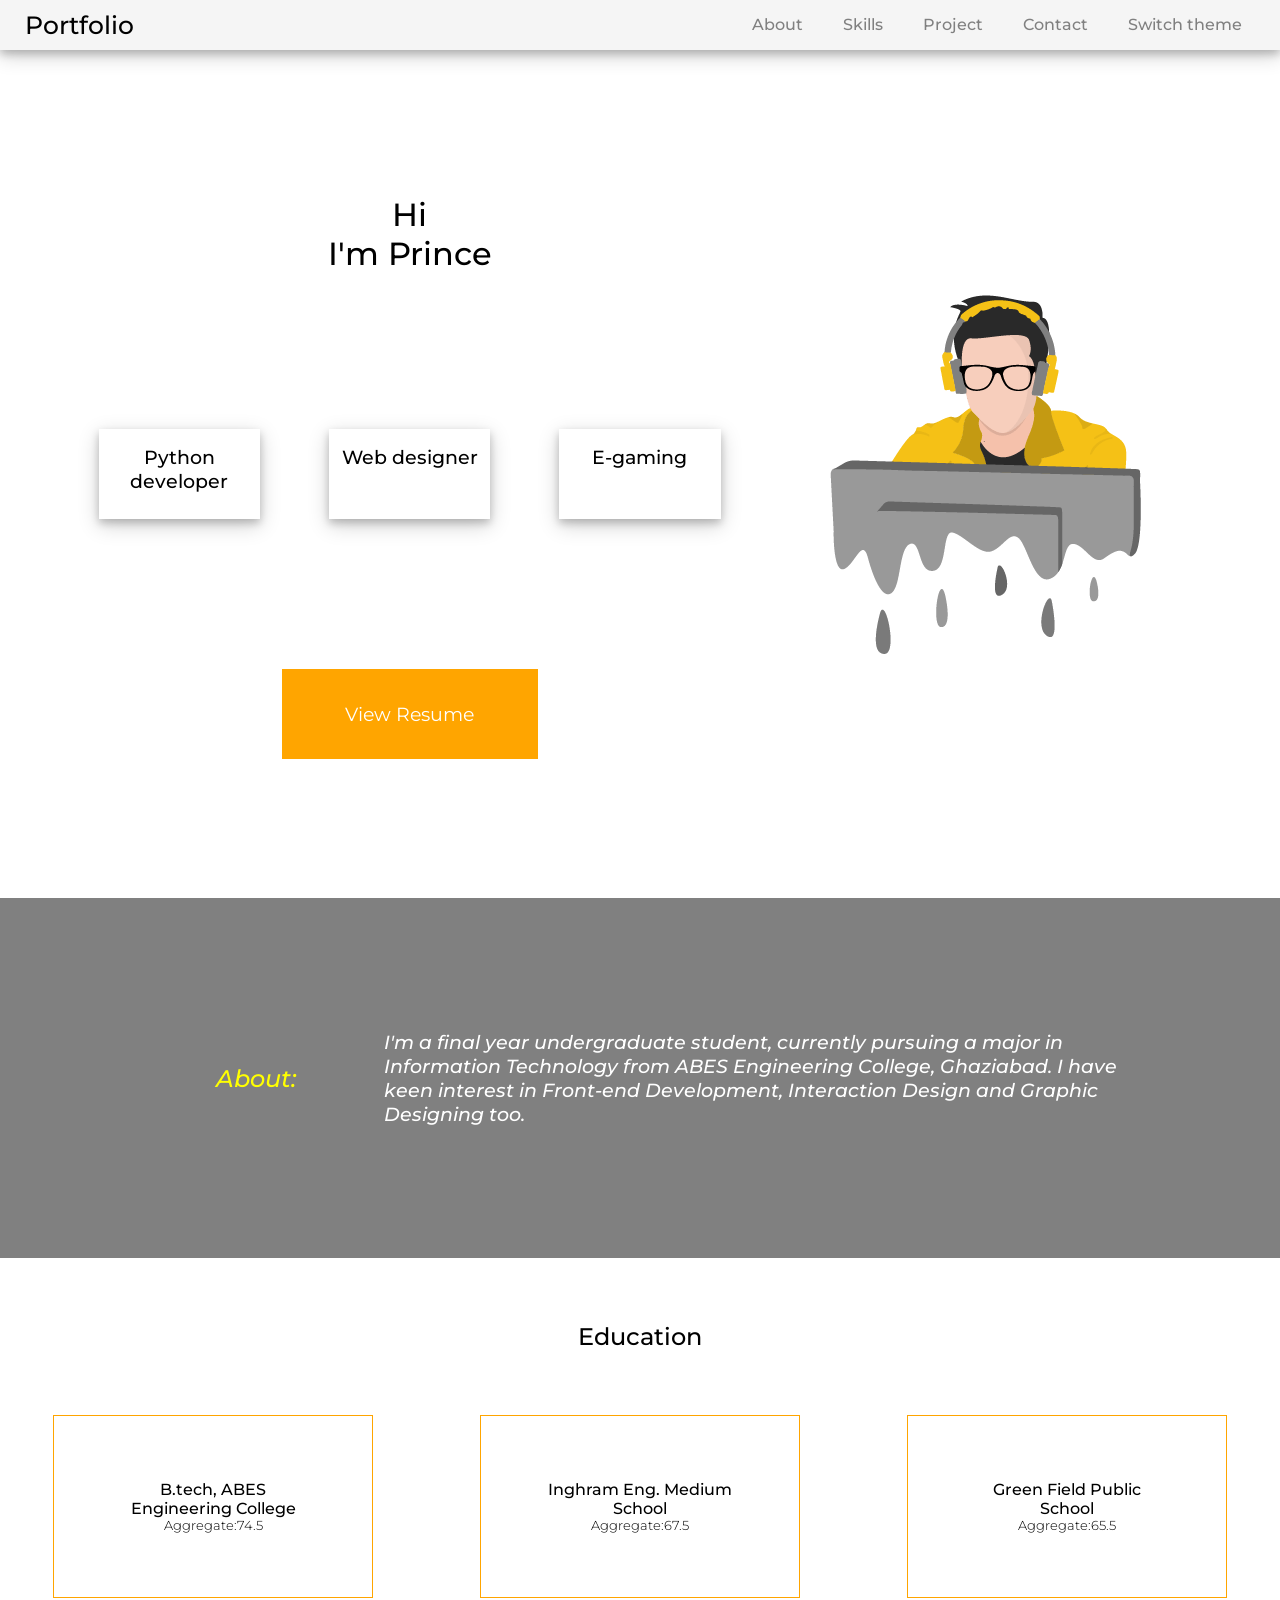
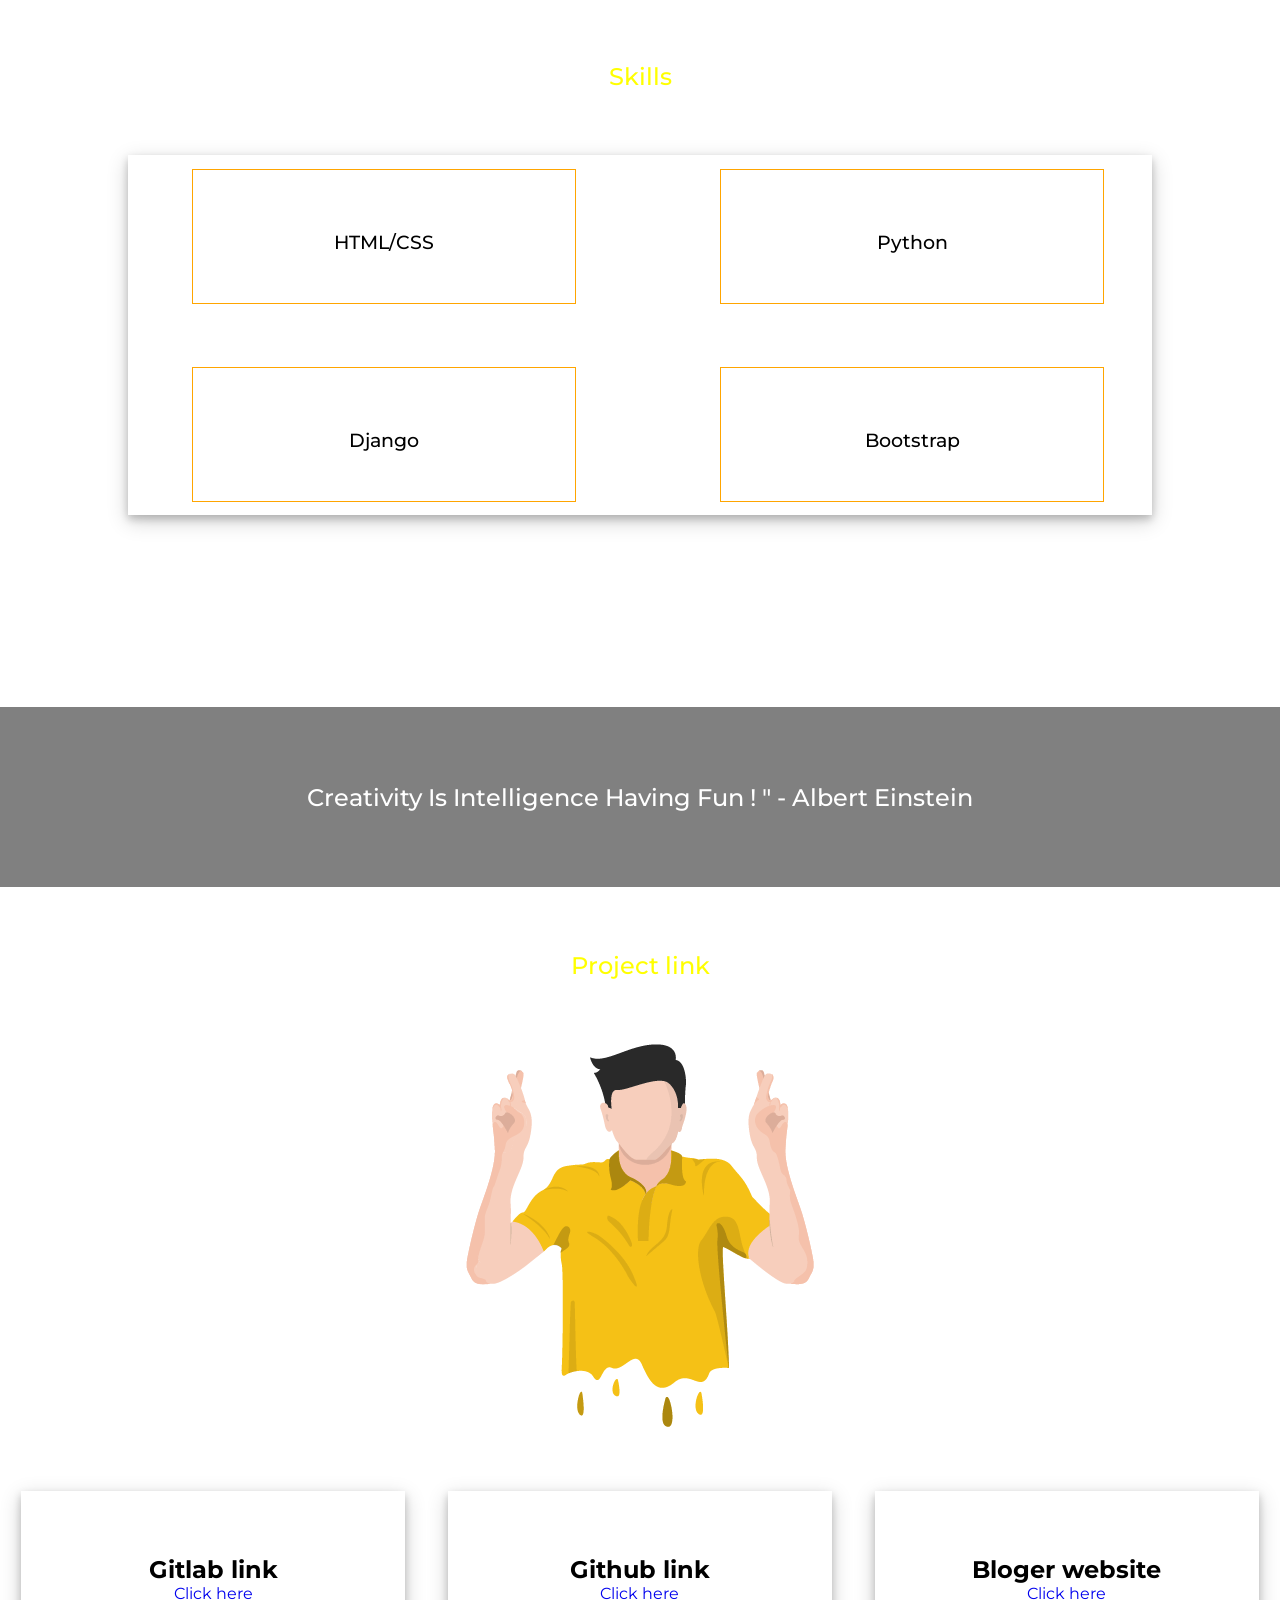
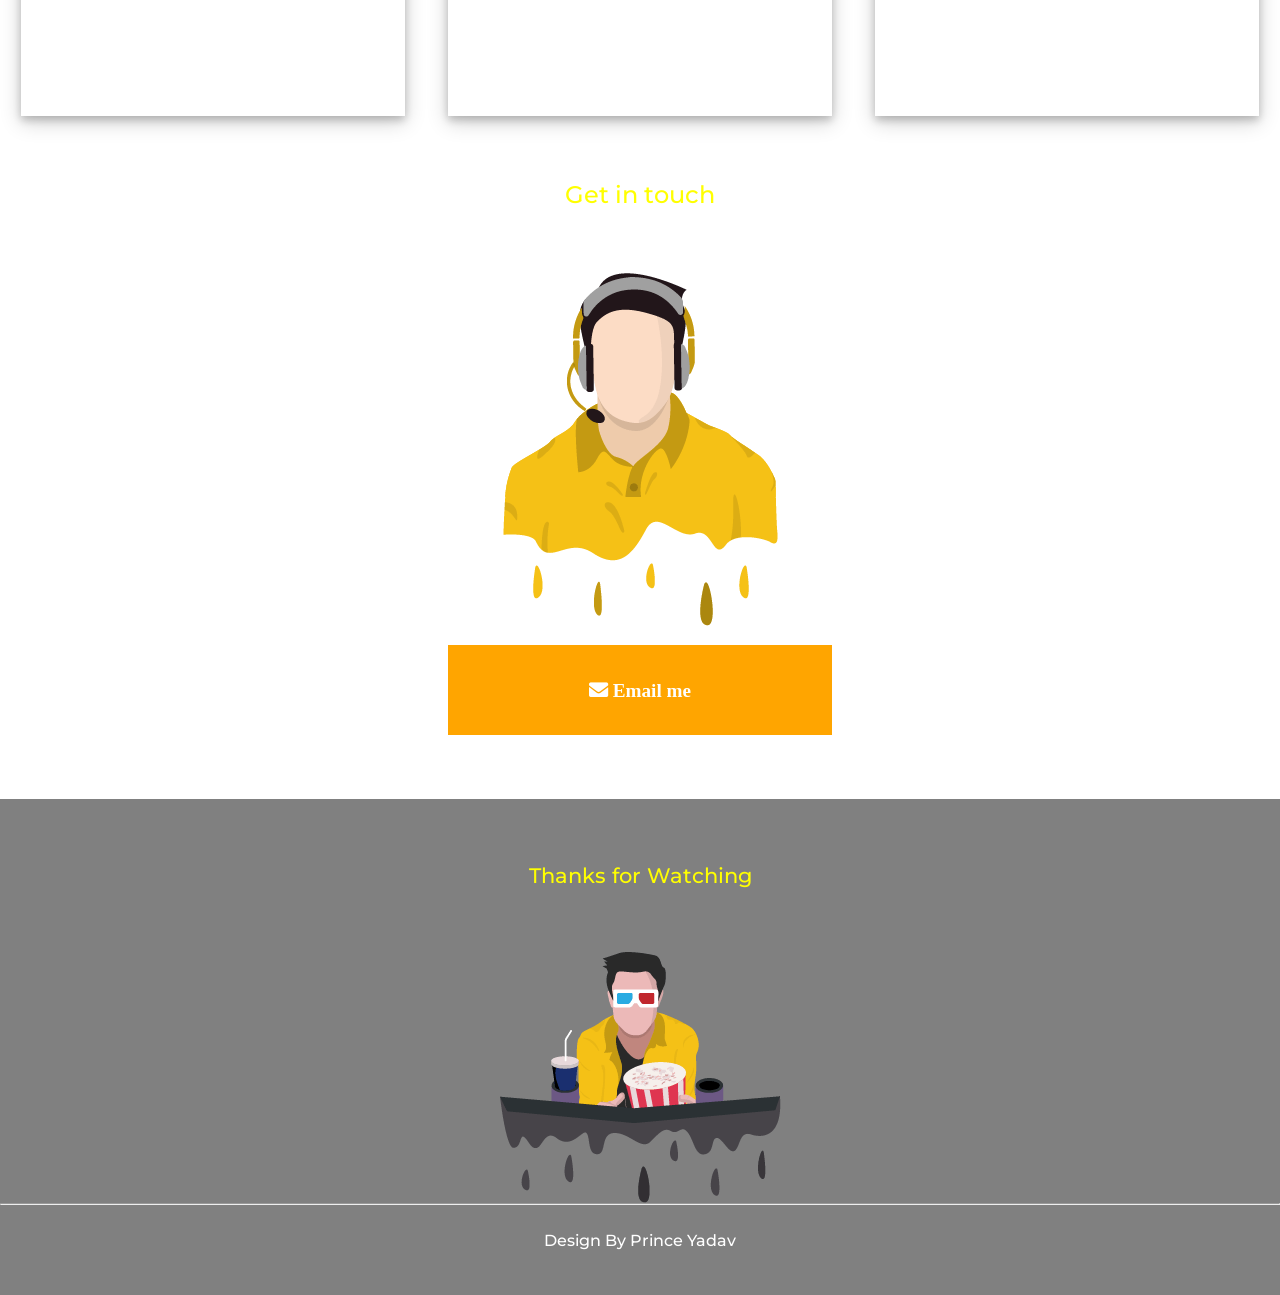
==== index-1.html @ 052e0f3f "Add view resume button" ====
<!DOCTYPE html>
<html>

<head>
  <meta charset="utf-8">
  <title>Portfolio</title>
  <meta name="viewport" content="width=device-width, initial-scale=1.0">
  <link rel="stylesheet" href="css/style.css">
  <link rel="stylesheet" href="https://cdnjs.cloudflare.com/ajax/libs/font-awesome/5.15.3/css/all.min.css" />
  <link rel="preconnect" href="https://fonts.gstatic.com">
  <link
    href="https://fonts.googleapis.com/css2?family=Montserrat:wght@200;300;500&family=Roboto+Condensed:ital,wght@1,300&display=swap"
    rel="stylesheet">
</head>

<body>


  <nav>
    <input type="checkbox" id="check">
    <label for="check" class="checkbtn">
      <i class="fas fa-bars"></i>
    </label>
    <label class="logo">Portfolio</label>
    <ul>

      <li><a href="#about">About</a></li>
      <li><a href="#myskills">Skills</a></li>
      <li><a href="#project">Project</a></li>
      <li><a href="#contact">Contact</a></li>
      <li><a href="#">Switch theme</a></li>
    </ul>
  </nav>

  <section id="banner">
    <div class="container-banner" >
      <div class="banner-image" >
        <img class="banner-image-hero" src='image/hero-img-8.png' alt="Banner Image">

      </div>
      <div class="banner-intro" >
        <h1 class="bannr-intro-text">Hi</h1>
        <h1 class="bannr-intro-text">I'm Prince</h1>
      </div>
      <div class="skill-field" >
        <div class="box-shadow">
          <h1 class="skill-text">Python developer</h1>
        </div>

      </div>
      <div class="skill-field" >
        <div class="box-shadow">
          <h1 class="skill-text">Web designer</h1>
        </div>

      </div>
      <div class="skill-field" >
        <div class="box-shadow">
          <h1 class="skill-text">E-gaming</h1>
        </div>

      </div>
      <div class="resume-view" >
        <a href="https://drive.google.com/file/d/1YtrXdr2hMhgiKKltR0AOXJwqz-3BMP0E/view?usp=sharing" download>
          <button class="resume-view-button">View Resume</button>
        </a>

      </div>

    </div>
  </section>

  <section id="about">
    <div class="container-about">
      <div class="heading-about" >
        <h1 class="about-heading"><i>About:</i></h1>
      </div>
      <div class="more_about_me" >
        <h2 class="more-about-text"><i>I'm a final year undergraduate student, currently pursuing a major in Information
            Technology from ABES Engineering College, Ghaziabad. I have keen interest in Front-end Development,
            Interaction Design and Graphic Designing too.</i></h2>
      </div>

    </div>
  </section>

  <section id="education">
    <div class="heading-about">
      <h1 class="about-heading eduction-heading">Education</h1>
    </div>
    <div class="container-education">


      <div class="education-field">
        <div class="education-field-deatils">
          <h1 class="eduaction-heading">B.tech, ABES Engineering College</h1>
          <h2 class="sub-education-heading">Aggregate:74.5</h2>
        </div>

      </div>
      <div class="education-field">
        <div class="education-field-deatils">
          <h1 class="eduaction-heading">Inghram Eng. Medium School</h1>
          <h2 class="sub-education-heading">Aggregate:67.5</h2>
        </div>
      </div>
      <div class="education-field">
        <div class="education-field-deatils">
          <h1 class="eduaction-heading">Green Field Public School</h1>
          <h2 class="sub-education-heading">Aggregate:65.5</h2>
        </div>
      </div>
    </div>

  </section>

  <section id="myskills">
    <div class="container-myskills">
      <div class="heading-about skill-heading">
        <h1 class="myskill-heading about-heading">Skills</h1>
      </div>
      <div class="box-shadow-skill">
        <div class="skill-text-container ">
          <h1 class="skill-text">HTML/CSS</h1>
        </div>
        <div class="skill-text-container ">
          <h1 class="skill-text">Python</h1>
        </div>
        <div class="skill-text-container ">
          <h1 class="skill-text">Django</h1>
        </div>
        <div class="skill-text-container ">
          <h1 class="skill-text">Bootstrap</h1>
        </div>
      </div>
    </div>
  </section>
  <section id="slogan">
    <div class="slogan">
      <h1 class="slogan-text">Creativity Is Intelligence Having Fun ! " - Albert Einstein</h1>
    </div>
  </section>

  <section id="project">
    <div class="project-container">
      <div class="heading-about skill-heading">
        <h1 class="myskill-heading about-heading">Project link</h1>
      </div>
      <div class="project-image-hero">
        <img src="image/projects-8.png" alt="Project-img">
      </div>
      <div class="git-box-contianer">
        <div class="box-shadow git-box">
          <h1 class="git-link">Gitlab link</h1>
          <a href="https://gitlab.com/Priince938">Click here</a>
        </div>
        <div class="box-shadow git-box">
          <h1 class="git-link">Github link</h1>
          <a href="https://github.com/priince938?tab=repositories">Click here</a>
        </div>
        <div class="box-shadow git-box">
          <h1 class="git-link">Bloger website</h1>
          <a href="https://princeyadav.pythonanywhere.com/">Click here</a>
        </div>
      </div>
    </div>
  </section>

  <section id="contact">
    <div class="heading-about skill-heading">
      <h1 class="myskill-heading about-heading">Get in touch</h1>
    </div>
    <div class="project-image-hero">
      <img src="image/contact-8.png" alt="Project-img">
    </div>
    <div class="resume-view" >
      <a href="mailto: prince.yadav.16@mountblue.tech" download>
        <button class="resume-view-button contact-button"><i class="fa fa-envelope" aria-hidden="true">
            Email me</i></button>
      </a>

    </div>

  </section>

  <section id="footer">
    <div class="footer-container">
      <div class="footer-heading">
        <h1 class="footer-heading-text about-heading">Thanks for Watching</h1>
      </div>
      <div class="project-image-hero">
        <img src="image/footer-img-8.png" alt="Project-img">
      </div>
      <hr style="color: white;">
      <div class="footer-heading">
        <h1 class="footer-end-heading about-heading">Design by prince yadav</h1>
      </div>
  </section>
</body>

</html>
---- css/style.css ----
* {
  padding: 0;
  margin: 0;
  text-decoration: none;
  list-style: none;
  box-sizing: border-box;
  font-family: 'Montserrat', sans-serif;
  scroll-behavior: smooth;
}

nav {
  background: whitesmoke;
  height: 50px;
  width: 100%;
  box-shadow: 0 4px 8px 0 rgba(0, 0, 0, 0.2), 0 6px 20px 0 rgba(0, 0, 0, 0.19);
}

label.logo {
  color: black;
  font-size: 25px;
  line-height: 50px;
  padding: 0 25px;
  font-weight: 500;
  font-family: 'Montserrat', sans-serif;
}

nav ul {
  float: right;
  margin-right: 20px;
}

nav ul li {
  display: inline-block;
  line-height: 50px;
  margin: 0 5px;
}

nav ul li a {
  font-family: 'Montserrat', sans-serif;
  color: gray;
  font-size: 16px;
  font-weight: 500;
  padding: 7px 13px;
}

nav ul li a:hover {
  color: orange;
}

.checkbtn {
  font-size: 30px;
  color: white;
  float: right;
  line-height: 80px;
  margin-right: 40px;
  display: none;
}

#check {
  display: none;
}

section {
  margin-top: 5%;
  margin-bottom: 5%;
}

.slogan {
  margin-top: 15%;
  display: flex;
  justify-content: center;
  align-items: center;
  height: 20vh;
  background-color: gray;
  text-align: center;
}

.slogan-text {
  color: white;
  font-weight: 500;
}

@media screen and (max-width: 768px) {
  nav {
    height: 60px;
  }
  label.logo {
    line-height: 60px;
  }
  .checkbtn {
    display: block;
    line-height: 65px;
  }
  ul {
    position: fixed;
    width: 100%;
    height: 100vh;
    background: #2c3e50;
    top: 60px;
    left: -100%;
    text-align: center;
    transition: all .5s;
  }
  nav ul li {
    display: block;
    margin: 50px 0;
    line-height: 30px;
  }
  nav ul li a {
    font-size: 20px;
  }
  #check:checked~ul {
    left: 0;
  }
  .conatainer-banner {
    display: block;
  }
  .banner-image-hero {
    display: block;
    padding-top: 5%;
    margin-left: auto;
    margin-right: auto;
  }
  .banner-intro {
    padding: 5vh;
    font-size: 1.5em;
    text-align: center;
  }
  .bannr-intro-text {
    font-weight: 500;
  }
  .skill-field {
    padding: 5%;
    height: 15vh;
  }
  .box-shadow {
    text-align: center;
    width: 70vw;
    height: 10vh;
    margin: auto;
    box-shadow: 0 4px 8px 0 rgba(0, 0, 0, 0.2), 0 6px 20px 0 rgba(0, 0, 0, 0.19);
  }
  .skill-text {
    font-weight: 500;
    padding: 5.5%;
    font-size: 1.5em;
  }
  .resume-view {
    padding: 5%;
    width: 90vw;
    margin: auto;
  }
  .resume-view-button {
    background-color: orange;
    border: none;
    font-size: 1.2em;
    width: 80vw;
    height: 10vh;
    color: white;
  }
  .heading-about {
    width: 90vw;
    margin: auto;
    text-align: center;
    height: 10vh;
  }
  .about-heading {
    color: yellow;
    font-weight: 500;
    padding: 5%;
    font-size: 2em;
  }
  .container-about {
    background-color: gray;
    height: 50vh;
    display: grid;
    grid-template-rows: 1fr 3fr;
    padding: 5%;
  }
  .more_about_me {
    margin: auto;
    width: 90vw;
    text-align: center;
  }
  .more-about-text {
    display: flex;
    justify-content: center;
    align-items: center;
    font-size: 1.2em;
    color: white;
    padding-bottom: 5%;
  }
  .eduction-heading {
    color: black!important;
  }
  .education-field {
    margin-top: 5%;
  }
  .education-field-deatils {
    padding: 5%;
    border: 1px solid orange;
    height: 15vh;
    text-align: center;
    width: 70vw;
    margin: auto;
  }
  .eduaction-heading {
    font-size: 1.1em;
  }
  .sub-education-heading {
    margin-top: 3%;
    font-size: 1em;
    font-weight: 300;
  }
  .skill-heading {
    margin-bottom: 5%;
  }
  .myskill-heading {
    color: black!important;
  }
  .skill-text {
    margin-top: 3%;
  }
  .skill-text-container:first-child {
    margin-top: 15%;
  }
  .skill-text-container {
    text-align: center;
    margin: auto;
    width: 50vw;
    border: 1px solid orange;
  }
  .box-shadow-skill {
    display: flex;
    flex-direction: column;
    justify-content: center;
    align-items: center;
    width: 70vw;
    height: 60vh;
    margin: auto;
    box-shadow: 0 4px 8px 0 rgba(0, 0, 0, 0.2), 0 6px 20px 0 rgba(0, 0, 0, 0.19);
    padding: 5%;
  }
  .project-image-hero {
    display: flex;
    justify-content: center;
    align-items: center;
  }
  .git-box {
    height: 15vh;
    margin-top: 5%;
    padding: 5%;
  }
  .git-link {
    font-weight: 500;
  }
  .project-container {
    padding-bottom: 15%;
  }
  .contact-btn {
    font-size: 2em;
  }
  #footer {
    background-color: gray;
    
    margin-bottom:0% ;
  }
  .footer-container {
    text-align: center;
    margin-bottom: 0;
  }
  .footer-heading {
    font-size: 1.2em;
  }
  .footer-end-heading {
    font-size: 1em;
    color: white;
    text-transform: capitalize;
  }
}

@media screen and (min-width: 768px) {
  .container-banner {
    margin: auto;
    height: 80vh;
    width: 90vw;
    display: grid;
    grid-template-columns: 1fr 1fr 1fr 2fr;
    grid-template-rows: repeat(3, 1fr);
  }
  .banner-intro {
    grid-row: 1/2;
    grid-column: 1/4;
    text-align: center;
    margin-top: auto;
    margin-bottom: auto;
  }
  .banner-image {
    grid-row: 1/-1;
    grid-column: 4/-1;
    display: flex;
    justify-content: center;
    align-items: center;
  }
  .bannr-intro-text {
    font-size: 2rem;
    font-weight: 500;
  }
  .skill-field {
    display: flex;
    justify-content: center;
    align-items: center;
  }
  .box-shadow {
    width: 70%;
    height: 10vh;
    margin: auto;
    box-shadow: 0 4px 8px 0 rgba(0, 0, 0, 0.2), 0 6px 20px 0 rgba(0, 0, 0, 0.19);
    padding: 5%;
  }
  .skill-text {
    margin-top: 3%;
    text-align: center;
    font-weight: 500;
    font-size: 1.2em;
  }
  .resume-view {
    display: flex;
    justify-content: center;
    align-items: center;
    grid-column: 1/4;
    grid-row: 3/4;
  }
  .resume-view-button {
    background-color: orange;
    border: none;
    font-size: 1.2em;
    width: 20vw;
    height: 10vh;
    color: white;
  }
  .container-about {
    height: 40vh;
    display: flex;
    width: 80vw;
    justify-content: center;
    align-items: center;
    margin: auto;
  }
  #about{
    background-color: gray;
  }
  .heading-about {
    text-align: center;
    flex: 2;
  }
  .about-heading {
    color: yellow;
    font-weight: 500;
  }
  .more_about_me {
    flex: 6;
  }
  .more-about-text {
    font-size: 1.2em;
    font-weight: 500;
    color: white;
  }
  .eduction-heading {
    font-size: 1.5em;
    color: black;
  }
  .container-education {
    margin-top: 5%;
  
    display: flex;
    justify-content: space-around;
  }
  .education-field {
    border: 1px solid orange;
    padding: 5% ;
    width: 25vw;
  }
  .eduaction-heading {
    text-align: center;
    font-size: 1em;
    font-weight: 500;
  }
  .sub-education-heading {
    font-size: .8em;
    font-weight: 300;
    text-align: center;
  }
  .box-shadow-skill {
    margin-top: 5%;
    margin-left: 10%;
    display: grid;
    padding-left: 5%;
    grid-template-columns: 1fr 1fr;
    grid-template-rows: 1fr 1fr;
    justify-content: center;
    align-items: center;
    grid-gap: 10%;
    width: 80vw;
    height: 40vh;
    box-shadow: 0 4px 8px 0 rgba(0, 0, 0, 0.2), 0 6px 20px 0 rgba(0, 0, 0, 0.19);
  }
  .skill-text-container {
    display: flex;
    justify-content: center;
    align-items: center;
    border: 1px solid orange;
    width: 30vw;
    height: 15vh;
    
  }
  .project-image-hero{
    margin-top: 5%;
    display: flex;
    justify-content: center;
   
    
  }
  .git-box-contianer{
    display: flex;
    justify-content: center;
  }
  .git-box{
    text-align: center;
    margin-top: 5%;
    width: 30vw;
    height: 25vh;
   
  }
  .contact-button{
    margin-top: 5%;
    width: 30vw;
  
  }
  #footer {
    background-color: gray;
    margin-bottom: 0%;
   
  }
  .footer-container {
    margin-top: 5%;
    text-align: center;
  }
  .footer-heading-text {
    padding-top: 5%;
    font-size: 1.3em;
  }
  .footer-end-heading {
    padding-top:2%;
    font-size: 1em;
    color: white;
    text-transform: capitalize;
    height: 10vh;
  }
 

}
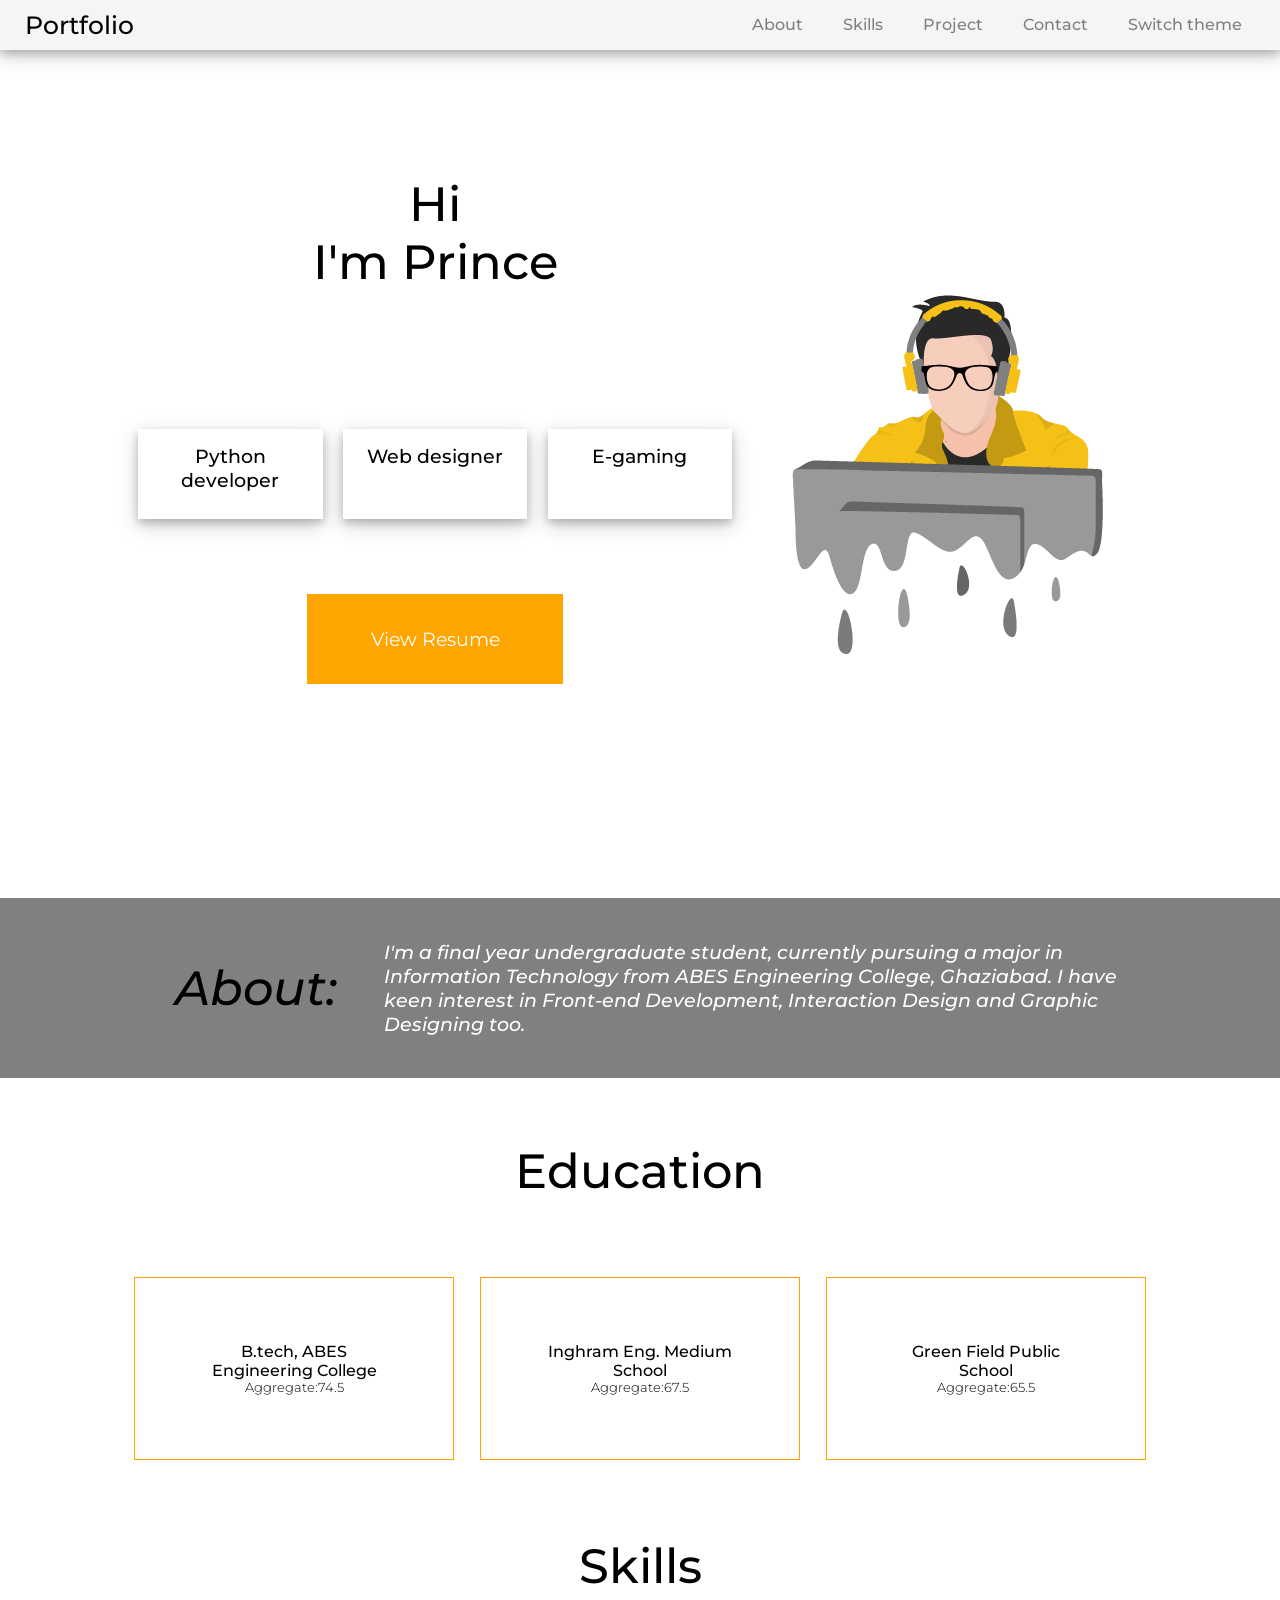
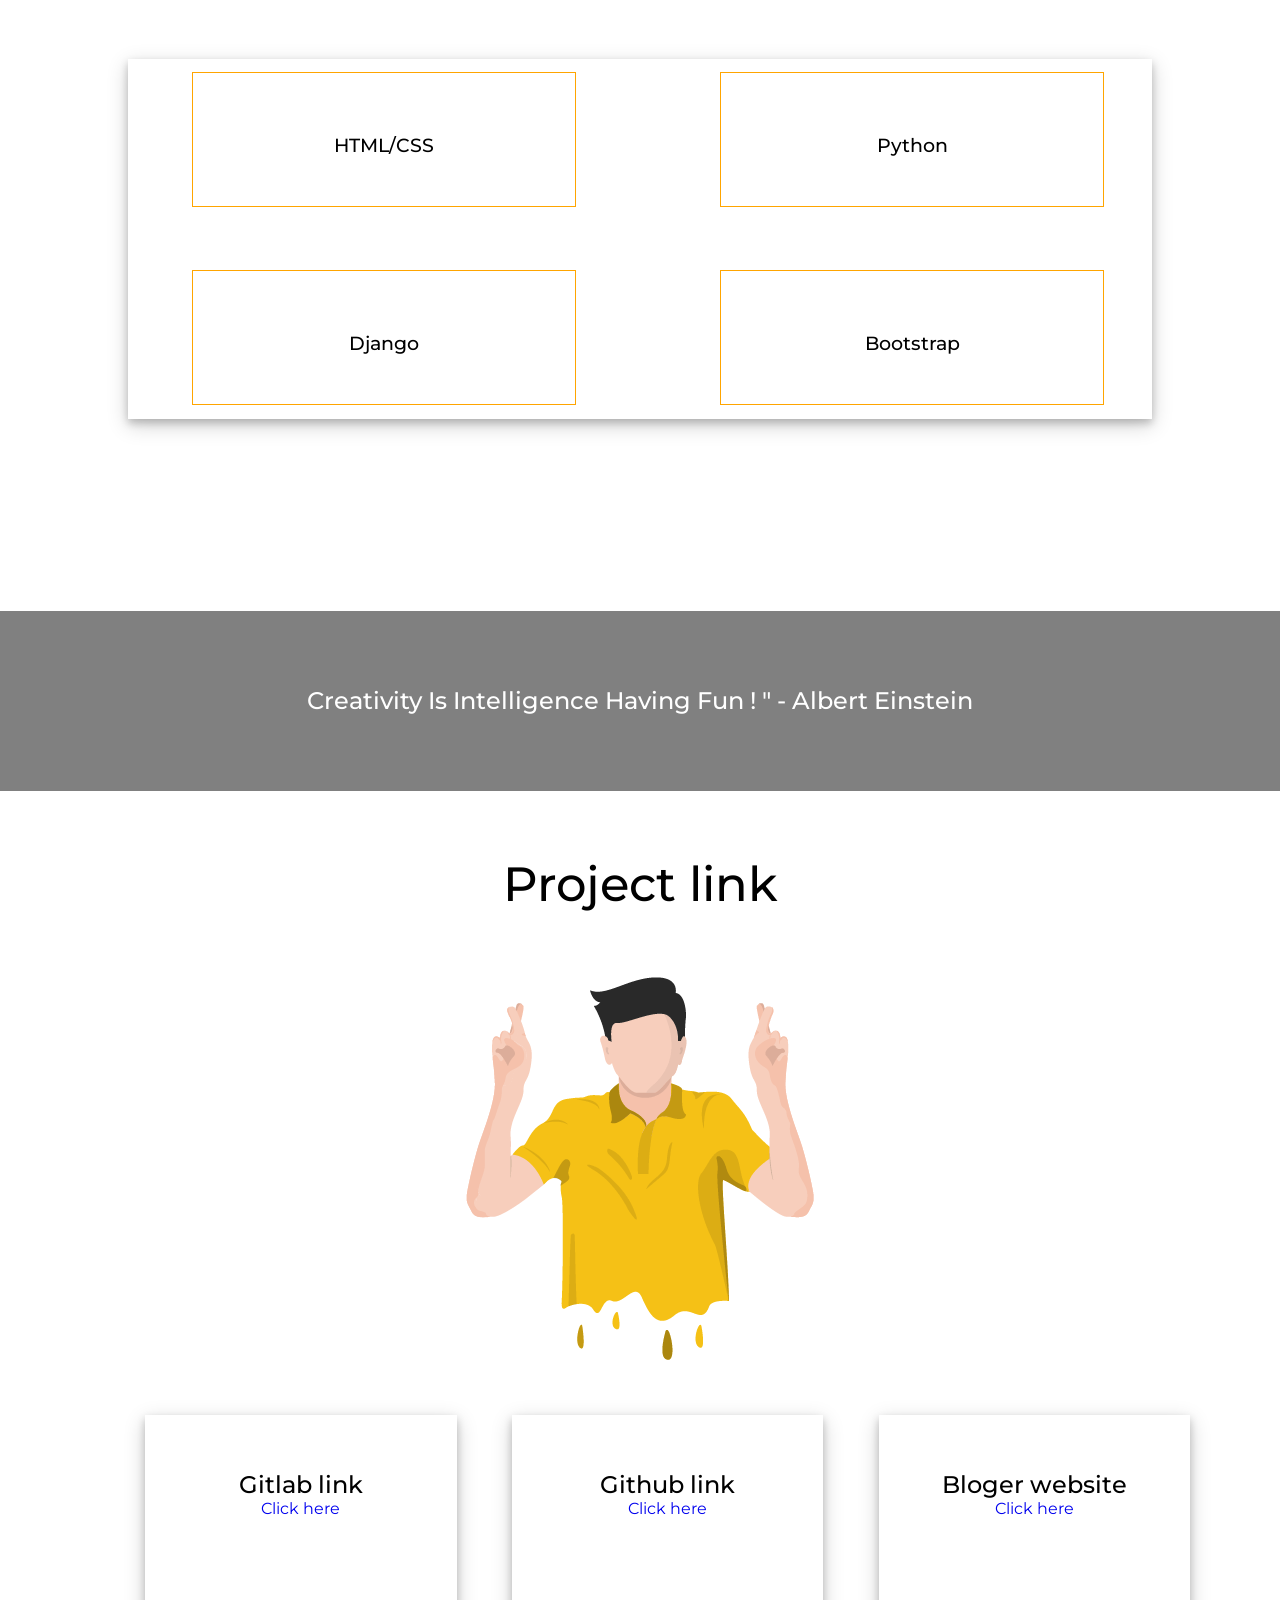
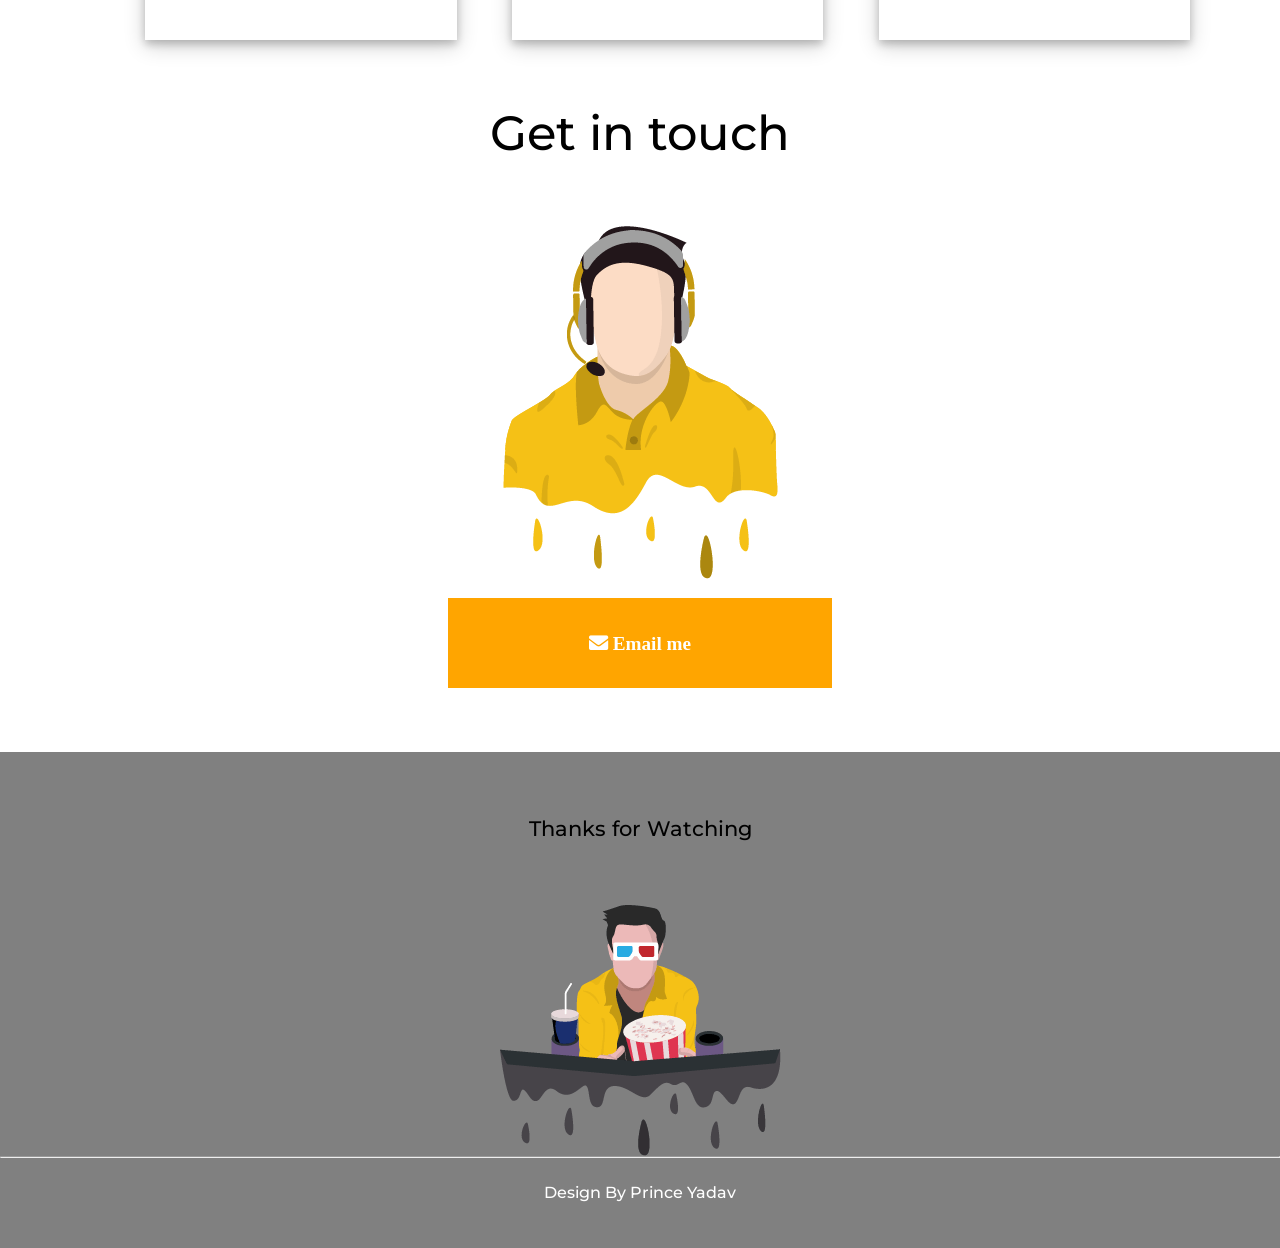
==== commit f9f62067: "Changes for link and layout" ====
--- a/index-1.html
+++ b/index-1.html
@@ -33,35 +33,36 @@
   </nav>
 
   <section id="banner">
-    <div class="container-banner" >
-      <div class="banner-image" >
+    <div class="container-banner">
+      <div class="banner-image">
         <img class="banner-image-hero" src='image/hero-img-8.png' alt="Banner Image">
 
       </div>
-      <div class="banner-intro" >
+      <div class="banner-intro">
         <h1 class="bannr-intro-text">Hi</h1>
         <h1 class="bannr-intro-text">I'm Prince</h1>
       </div>
-      <div class="skill-field" >
+      <div class="skill-field">
         <div class="box-shadow">
           <h1 class="skill-text">Python developer</h1>
         </div>
 
       </div>
-      <div class="skill-field" >
+      <div class="skill-field">
         <div class="box-shadow">
           <h1 class="skill-text">Web designer</h1>
         </div>
 
       </div>
-      <div class="skill-field" >
+      <div class="skill-field">
         <div class="box-shadow">
           <h1 class="skill-text">E-gaming</h1>
         </div>
 
       </div>
-      <div class="resume-view" >
-        <a href="https://drive.google.com/file/d/1YtrXdr2hMhgiKKltR0AOXJwqz-3BMP0E/view?usp=sharing" download>
+      <div class="resume-view">
+        <a href="https://drive.google.com/file/d/1YtrXdr2hMhgiKKltR0AOXJwqz-3BMP0E/view?usp=sharing" target="_blank"
+          download>
           <button class="resume-view-button">View Resume</button>
         </a>
 
@@ -72,10 +73,10 @@
 
   <section id="about">
     <div class="container-about">
-      <div class="heading-about" >
+      <div class="heading-about">
         <h1 class="about-heading"><i>About:</i></h1>
       </div>
-      <div class="more_about_me" >
+      <div class="more_about_me">
         <h2 class="more-about-text"><i>I'm a final year undergraduate student, currently pursuing a major in Information
             Technology from ABES Engineering College, Ghaziabad. I have keen interest in Front-end Development,
             Interaction Design and Graphic Designing too.</i></h2>
@@ -152,15 +153,15 @@
       <div class="git-box-contianer">
         <div class="box-shadow git-box">
           <h1 class="git-link">Gitlab link</h1>
-          <a href="https://gitlab.com/Priince938">Click here</a>
+          <a href="https://gitlab.com/Priince938" target="_blank">Click here</a>
         </div>
         <div class="box-shadow git-box">
           <h1 class="git-link">Github link</h1>
-          <a href="https://github.com/priince938?tab=repositories">Click here</a>
+          <a href="https://github.com/priince938?tab=repositories" target="_blank">Click here</a>
         </div>
         <div class="box-shadow git-box">
           <h1 class="git-link">Bloger website</h1>
-          <a href="https://princeyadav.pythonanywhere.com/">Click here</a>
+          <a href="https://princeyadav.pythonanywhere.com/" target="_blank">Click here</a>
         </div>
       </div>
     </div>
@@ -173,8 +174,8 @@
     <div class="project-image-hero">
       <img src="image/contact-8.png" alt="Project-img">
     </div>
-    <div class="resume-view" >
-      <a href="mailto: prince.yadav.16@mountblue.tech" download>
+    <div class="resume-view">
+      <a href="mailto: prince.yadav.16@mountblue.tech" target="_blank">
         <button class="resume-view-button contact-button"><i class="fa fa-envelope" aria-hidden="true">
             Email me</i></button>
       </a>
--- a/css/style.css
+++ b/css/style.css
@@ -262,8 +262,7 @@
   }
   #footer {
     background-color: gray;
-    
-    margin-bottom:0% ;
+    margin-bottom: 0%;
   }
   .footer-container {
     text-align: center;
@@ -283,16 +282,16 @@
   .container-banner {
     margin: auto;
     height: 80vh;
-    width: 90vw;
+    width: 80vw;
     display: grid;
     grid-template-columns: 1fr 1fr 1fr 2fr;
     grid-template-rows: repeat(3, 1fr);
   }
   .banner-intro {
+    margin-top: 10%;
     grid-row: 1/2;
     grid-column: 1/4;
     text-align: center;
-    margin-top: auto;
     margin-bottom: auto;
   }
   .banner-image {
@@ -303,7 +302,7 @@
     align-items: center;
   }
   .bannr-intro-text {
-    font-size: 2rem;
+    font-size: 3em;
     font-weight: 500;
   }
   .skill-field {
@@ -312,7 +311,7 @@
     align-items: center;
   }
   .box-shadow {
-    width: 70%;
+    width: 90%;
     height: 10vh;
     margin: auto;
     box-shadow: 0 4px 8px 0 rgba(0, 0, 0, 0.2), 0 6px 20px 0 rgba(0, 0, 0, 0.19);
@@ -327,7 +326,6 @@
   .resume-view {
     display: flex;
     justify-content: center;
-    align-items: center;
     grid-column: 1/4;
     grid-row: 3/4;
   }
@@ -340,14 +338,14 @@
     color: white;
   }
   .container-about {
-    height: 40vh;
+    height: 20vh;
     display: flex;
     width: 80vw;
     justify-content: center;
     align-items: center;
     margin: auto;
   }
-  #about{
+  #about {
     background-color: gray;
   }
   .heading-about {
@@ -355,10 +353,11 @@
     flex: 2;
   }
   .about-heading {
-    color: yellow;
+    font-size: 3em;
     font-weight: 500;
   }
   .more_about_me {
+    text-align: start;
     flex: 6;
   }
   .more-about-text {
@@ -367,18 +366,18 @@
     color: white;
   }
   .eduction-heading {
-    font-size: 1.5em;
+    font-size: 3em;
     color: black;
   }
   .container-education {
     margin-top: 5%;
-  
-    display: flex;
-    justify-content: space-around;
+    display: flex;
+    justify-content: center;
   }
   .education-field {
+    margin: 1%;
     border: 1px solid orange;
-    padding: 5% ;
+    padding: 5%;
     width: 25vw;
   }
   .eduaction-heading {
@@ -412,35 +411,34 @@
     border: 1px solid orange;
     width: 30vw;
     height: 15vh;
-    
-  }
-  .project-image-hero{
-    margin-top: 5%;
-    display: flex;
-    justify-content: center;
-   
-    
-  }
-  .git-box-contianer{
-    display: flex;
-    justify-content: center;
-  }
-  .git-box{
-    text-align: center;
+  }
+  .project-image-hero {
+    margin-top: 5%;
+    display: flex;
+    justify-content: center;
+  }
+  .git-box-contianer {
+    display: flex;
+    justify-content: center;
+    margin: 0% 7%;
+  }
+  .git-box {
+    margin-left: 5%;
+    text-align: center;
+    margin-top: 5%;
+    width: 25vw;
+    height: 25vh;
+  }
+  .git-link{
+    font-weight: 500;
+  }
+  .contact-button {
     margin-top: 5%;
     width: 30vw;
-    height: 25vh;
-   
-  }
-  .contact-button{
-    margin-top: 5%;
-    width: 30vw;
-  
   }
   #footer {
     background-color: gray;
     margin-bottom: 0%;
-   
   }
   .footer-container {
     margin-top: 5%;
@@ -451,12 +449,10 @@
     font-size: 1.3em;
   }
   .footer-end-heading {
-    padding-top:2%;
+    padding-top: 2%;
     font-size: 1em;
     color: white;
     text-transform: capitalize;
     height: 10vh;
   }
- 
-
 }
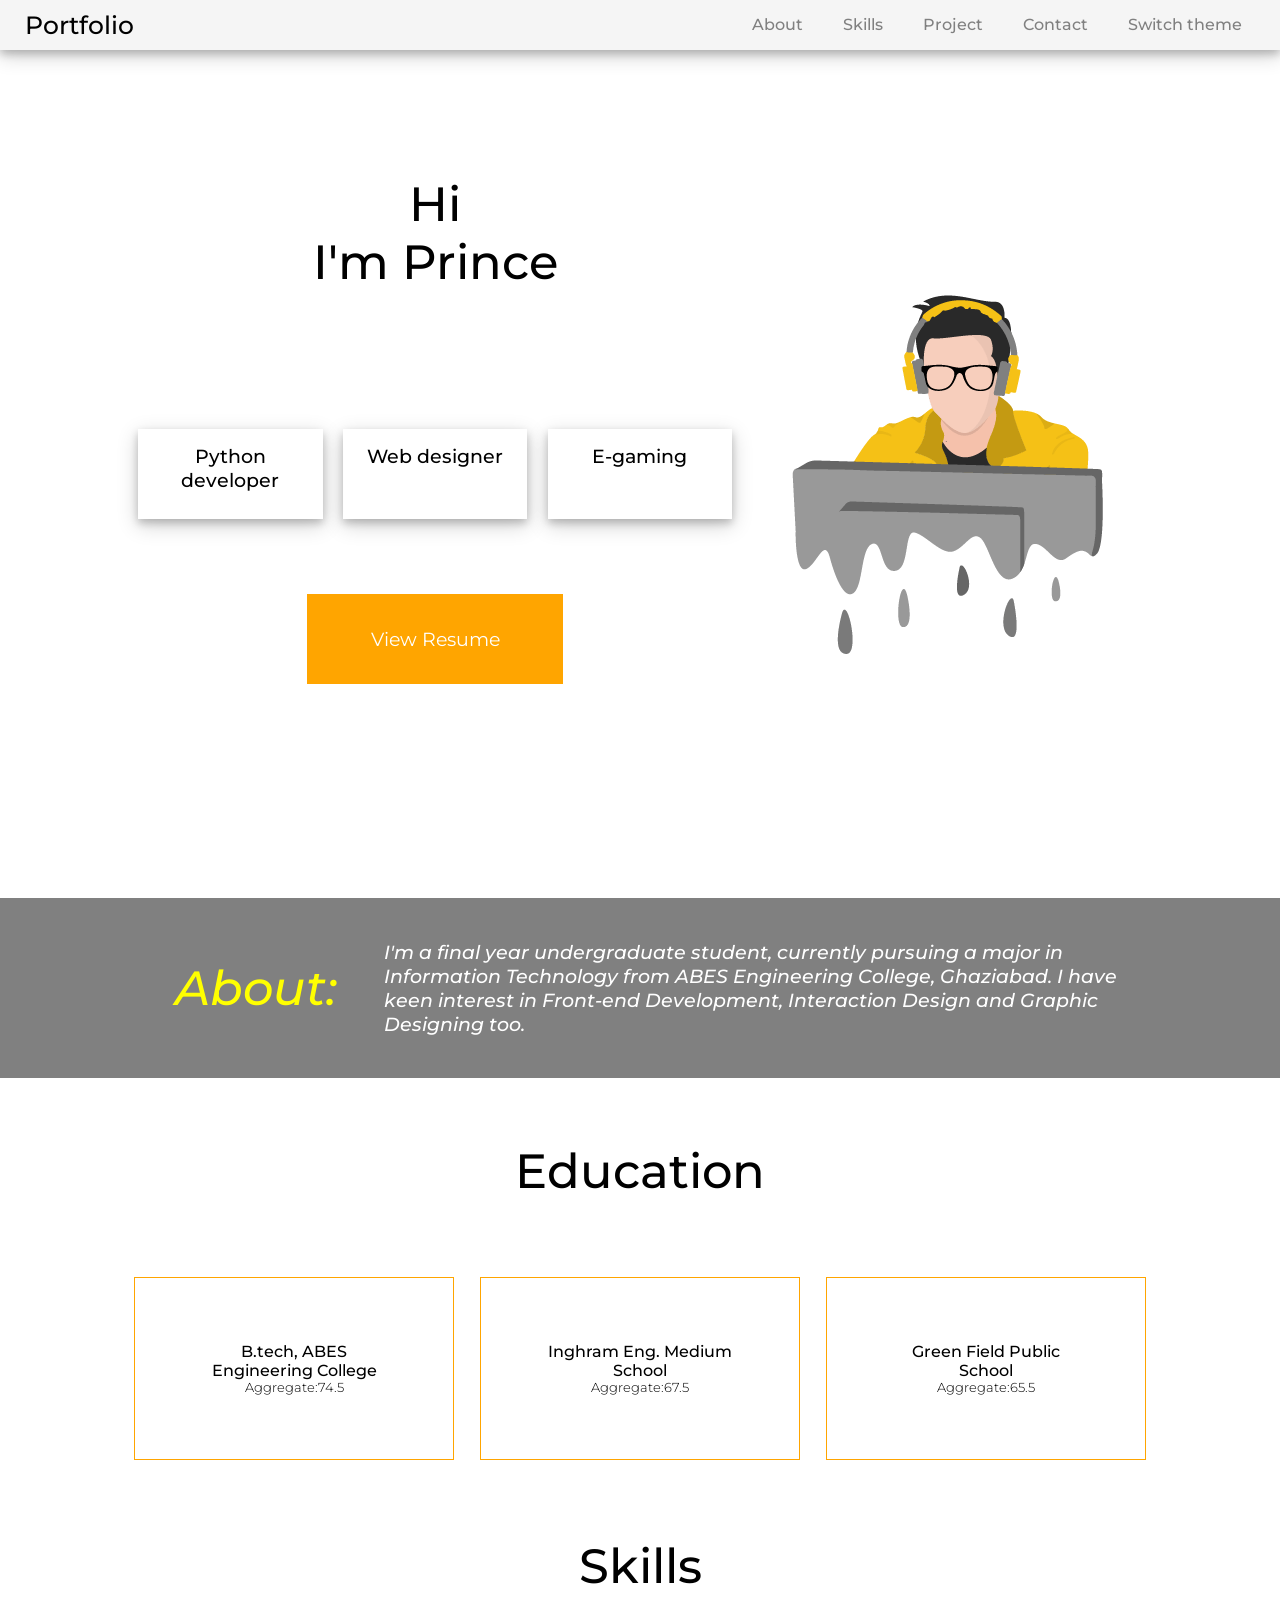
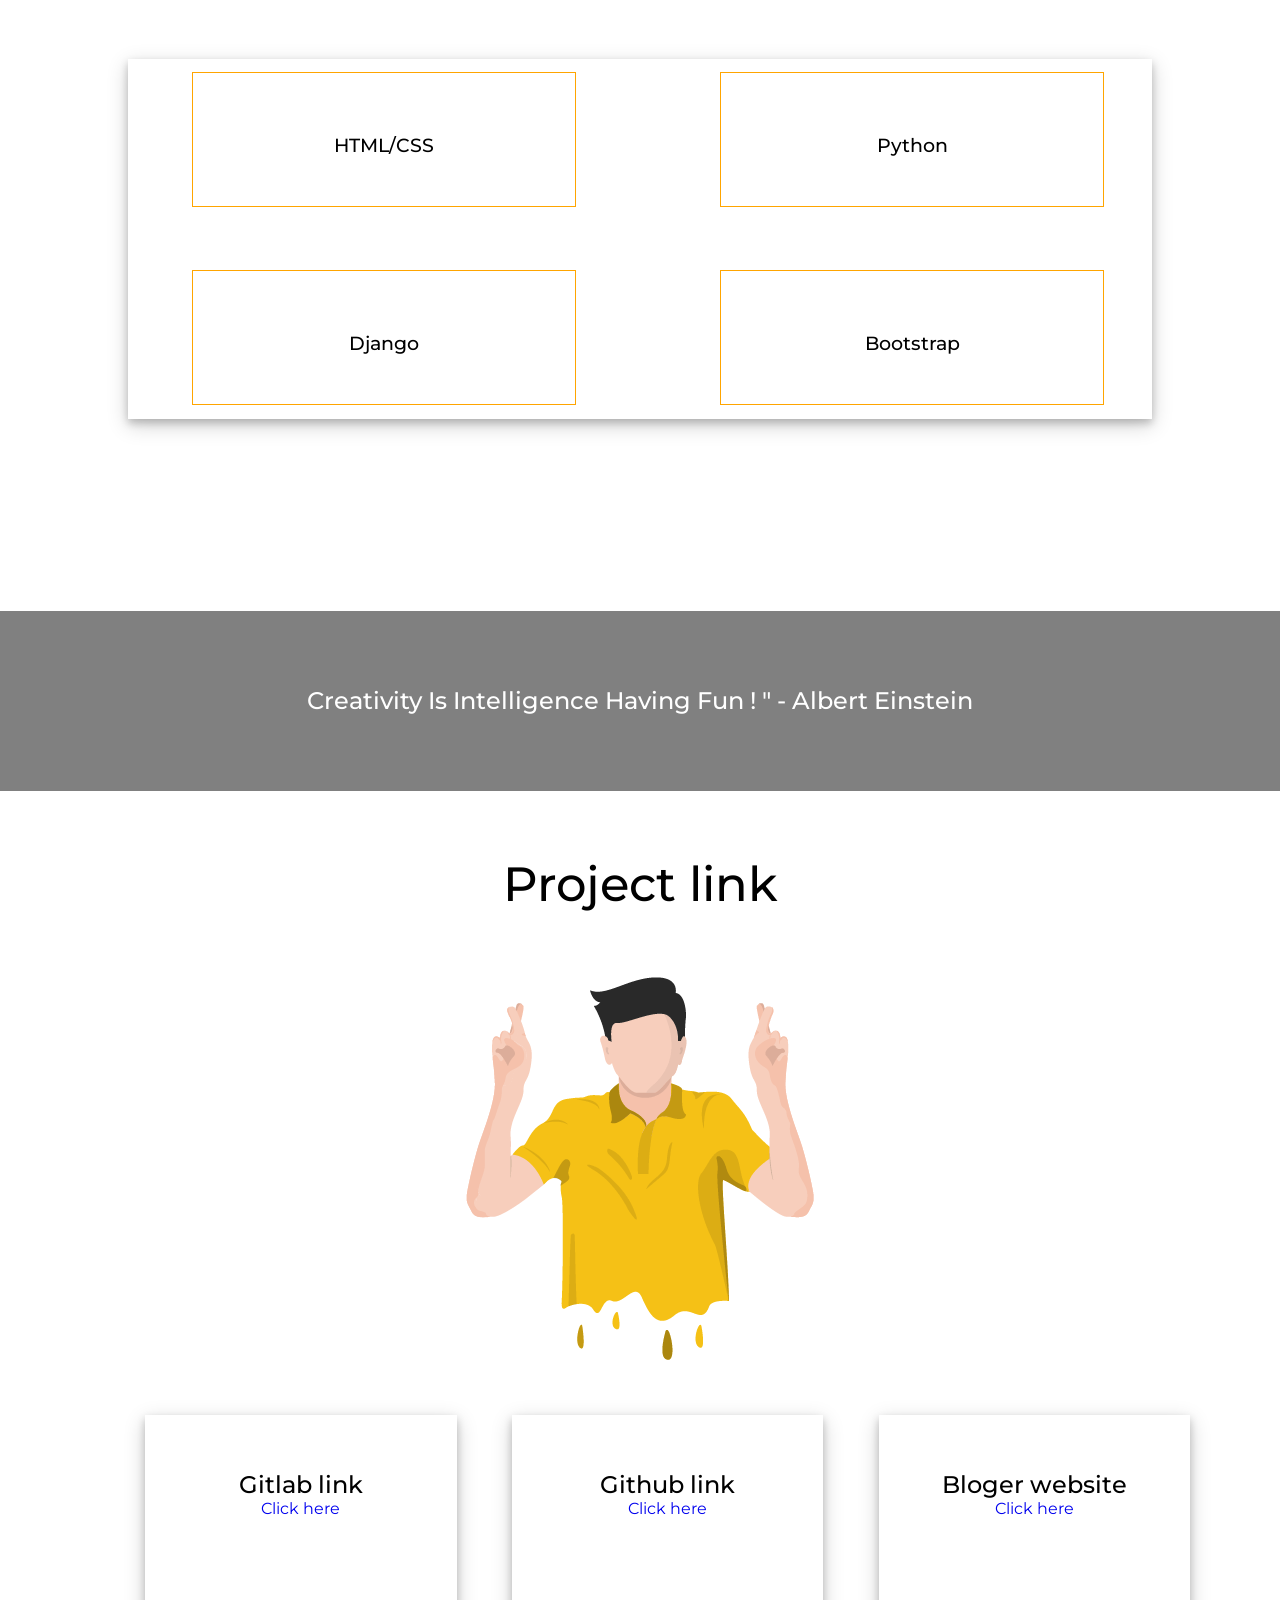
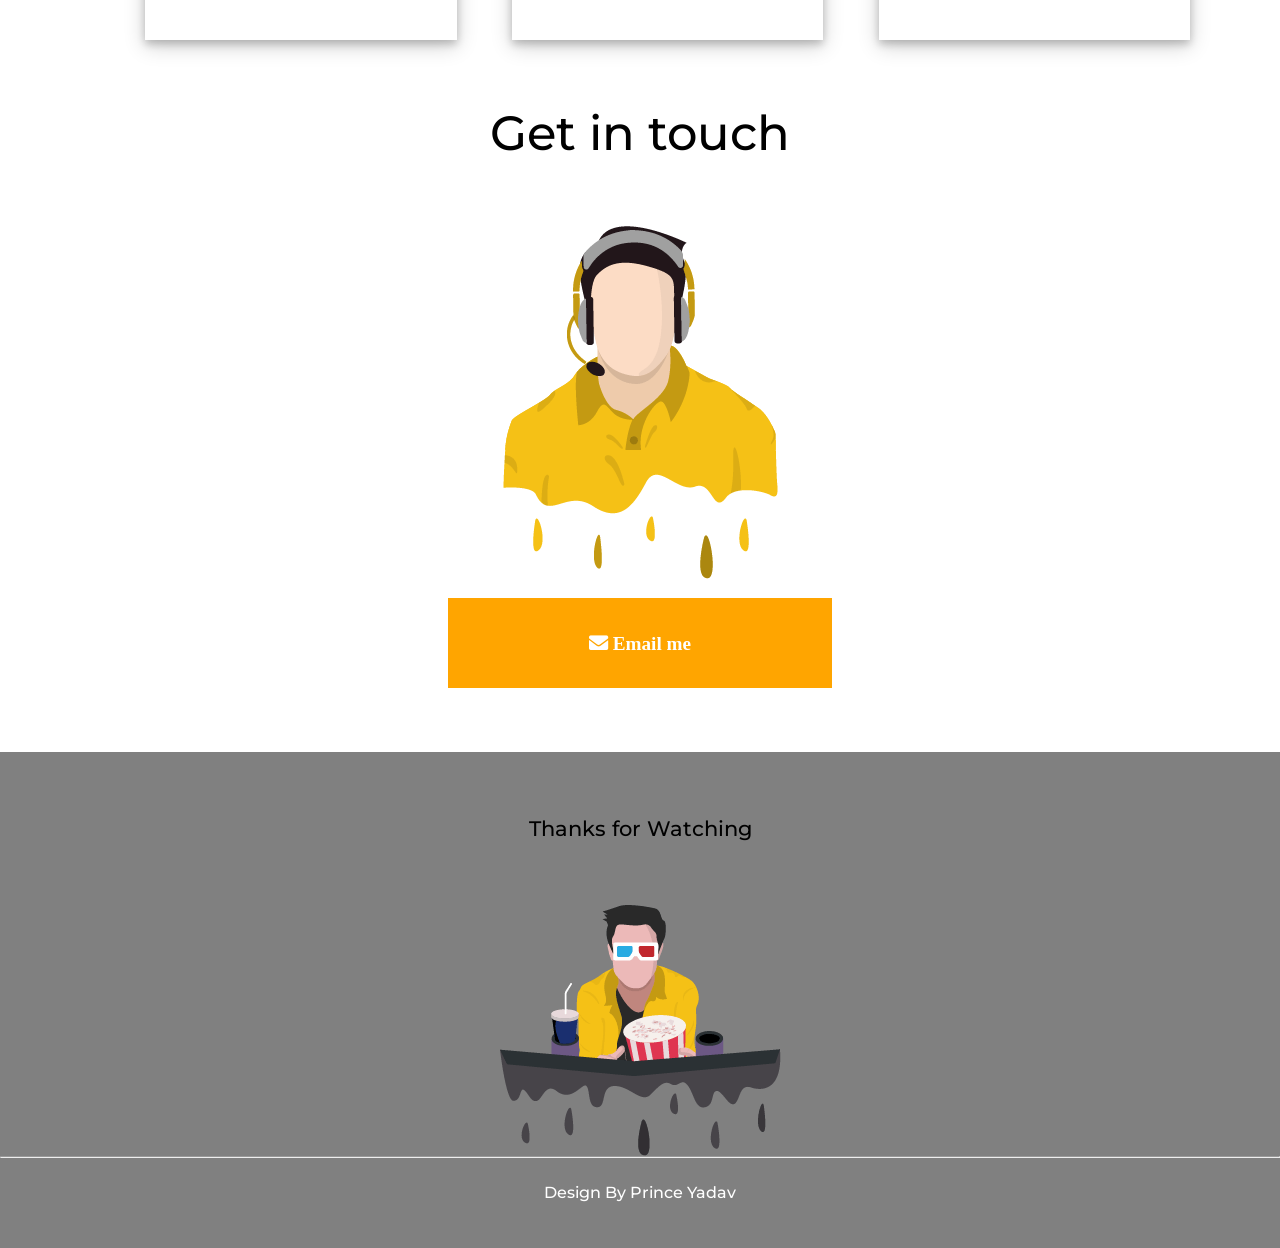
==== commit 598d5ca3: "minor changes in about" ====
--- a/index-1.html
+++ b/index-1.html
@@ -4,6 +4,7 @@
 <head>
   <meta charset="utf-8">
   <title>Portfolio</title>
+    <link rel="icon" href="https://encrypted-tbn0.gstatic.com/images?q=tbn:ANd9GcSPEcuhQC7vsPDCShWqb6FzvD2NGjqCObwURg&usqp=CAU" type="image/gif" sizes="16x16">
   <meta name="viewport" content="width=device-width, initial-scale=1.0">
   <link rel="stylesheet" href="css/style.css">
   <link rel="stylesheet" href="https://cdnjs.cloudflare.com/ajax/libs/font-awesome/5.15.3/css/all.min.css" />
@@ -60,9 +61,8 @@
         </div>
 
       </div>
-      <div class="resume-view">
-        <a href="https://drive.google.com/file/d/1YtrXdr2hMhgiKKltR0AOXJwqz-3BMP0E/view?usp=sharing" target="_blank"
-          download>
+      <div class="resume-view" >
+        <a href="https://drive.google.com/file/d/1YtrXdr2hMhgiKKltR0AOXJwqz-3BMP0E/view?usp=sharing" target="_blank" download>
           <button class="resume-view-button">View Resume</button>
         </a>
 
@@ -74,7 +74,7 @@
   <section id="about">
     <div class="container-about">
       <div class="heading-about">
-        <h1 class="about-heading"><i>About:</i></h1>
+        <h1 class="about-heading h1-tag"><i>About:</i></h1>
       </div>
       <div class="more_about_me">
         <h2 class="more-about-text"><i>I'm a final year undergraduate student, currently pursuing a major in Information
@@ -199,4 +199,4 @@
   </section>
 </body>
 
-</html>+</html>
--- a/css/style.css
+++ b/css/style.css
@@ -287,12 +287,18 @@
     grid-template-columns: 1fr 1fr 1fr 2fr;
     grid-template-rows: repeat(3, 1fr);
   }
+  .h1-tag{
+    color: yellow;
+    
+  }
   .banner-intro {
+    
     margin-top: 10%;
     grid-row: 1/2;
     grid-column: 1/4;
     text-align: center;
-    margin-bottom: auto;
+    margin-bottom: 0%;
+
   }
   .banner-image {
     grid-row: 1/-1;
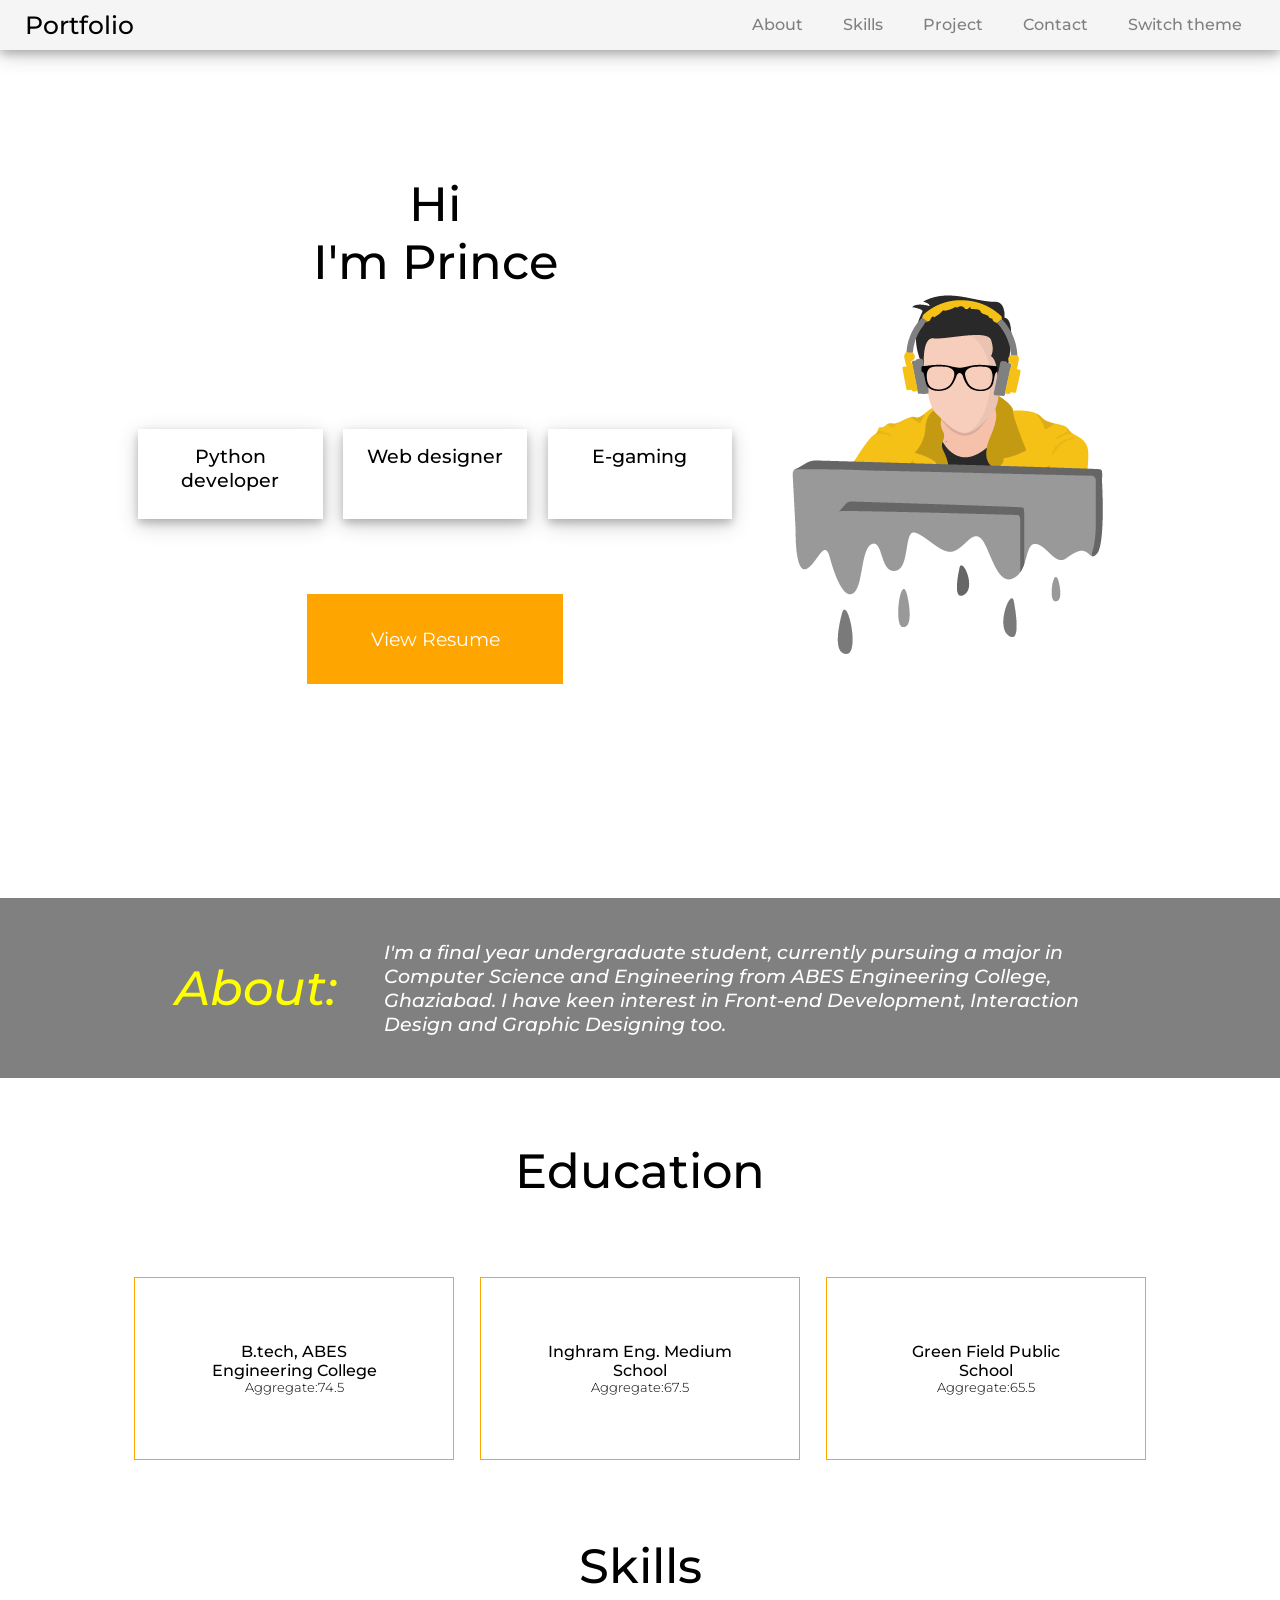
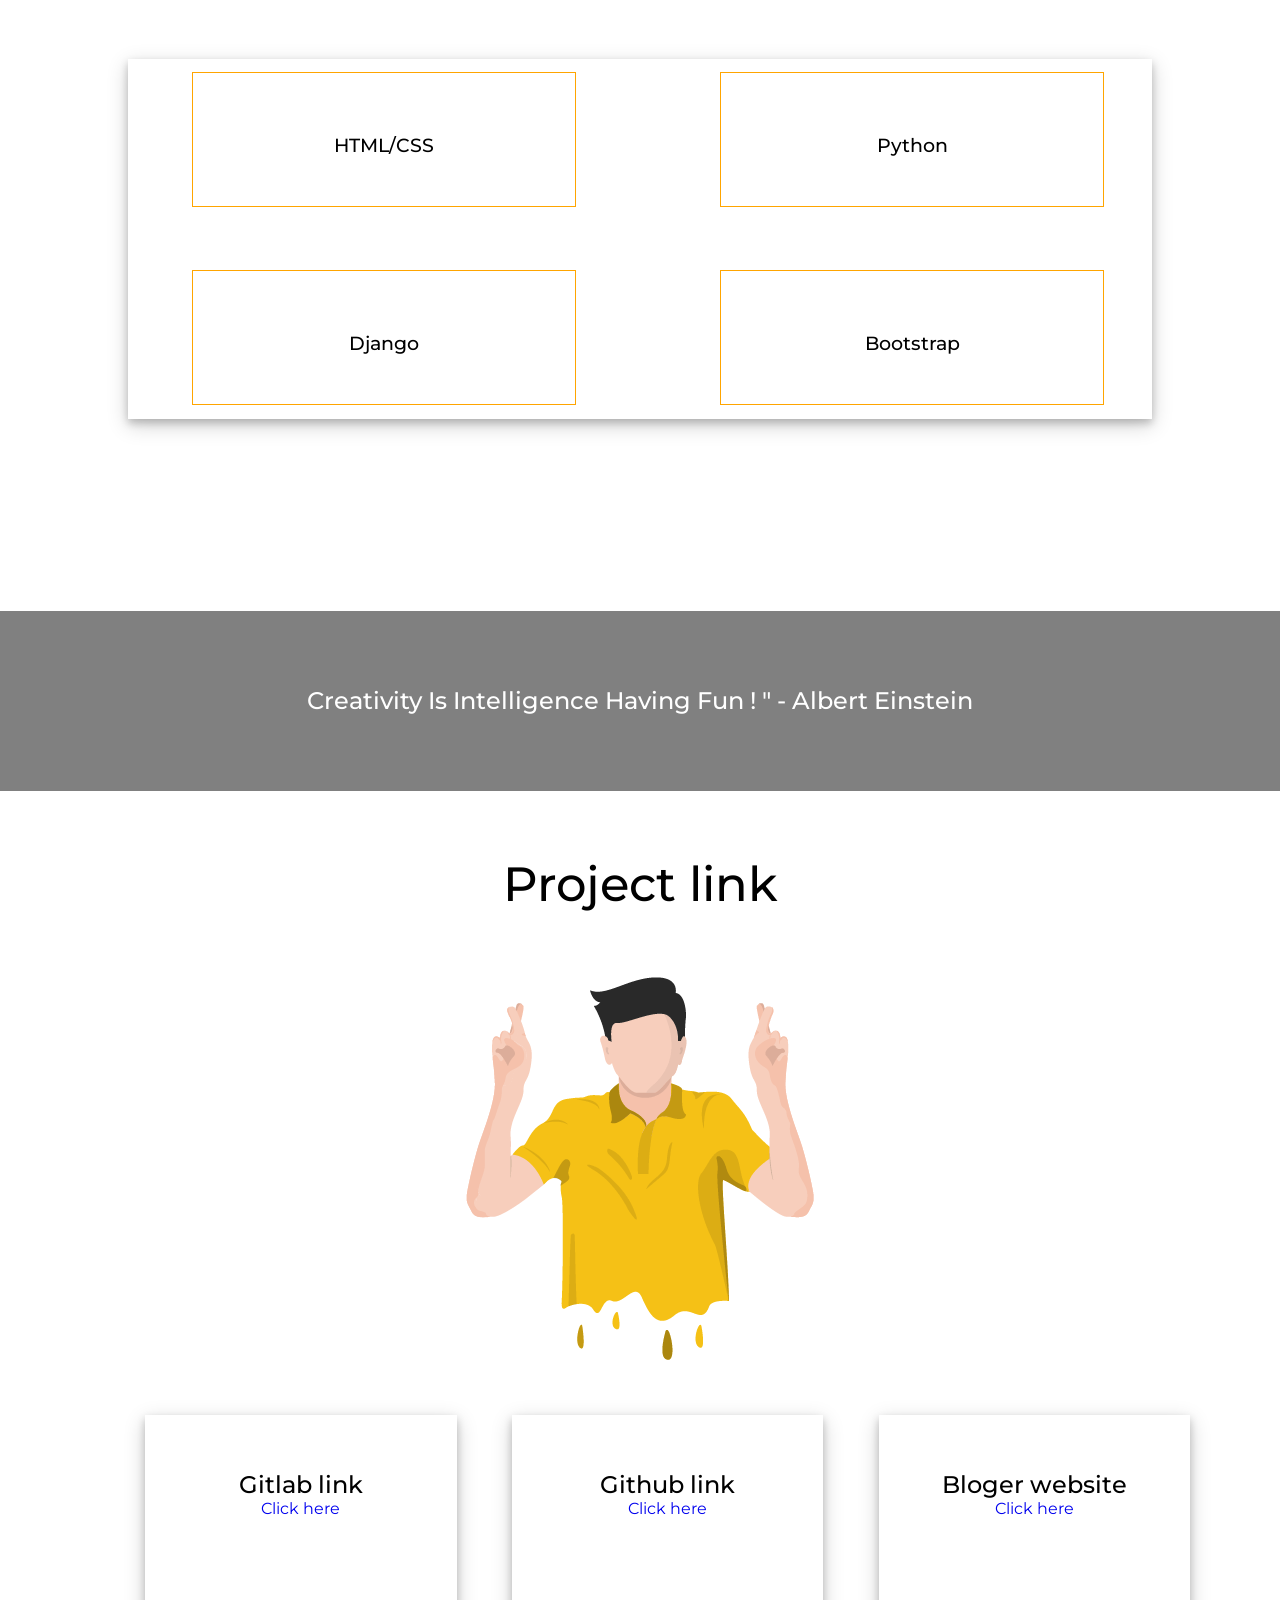
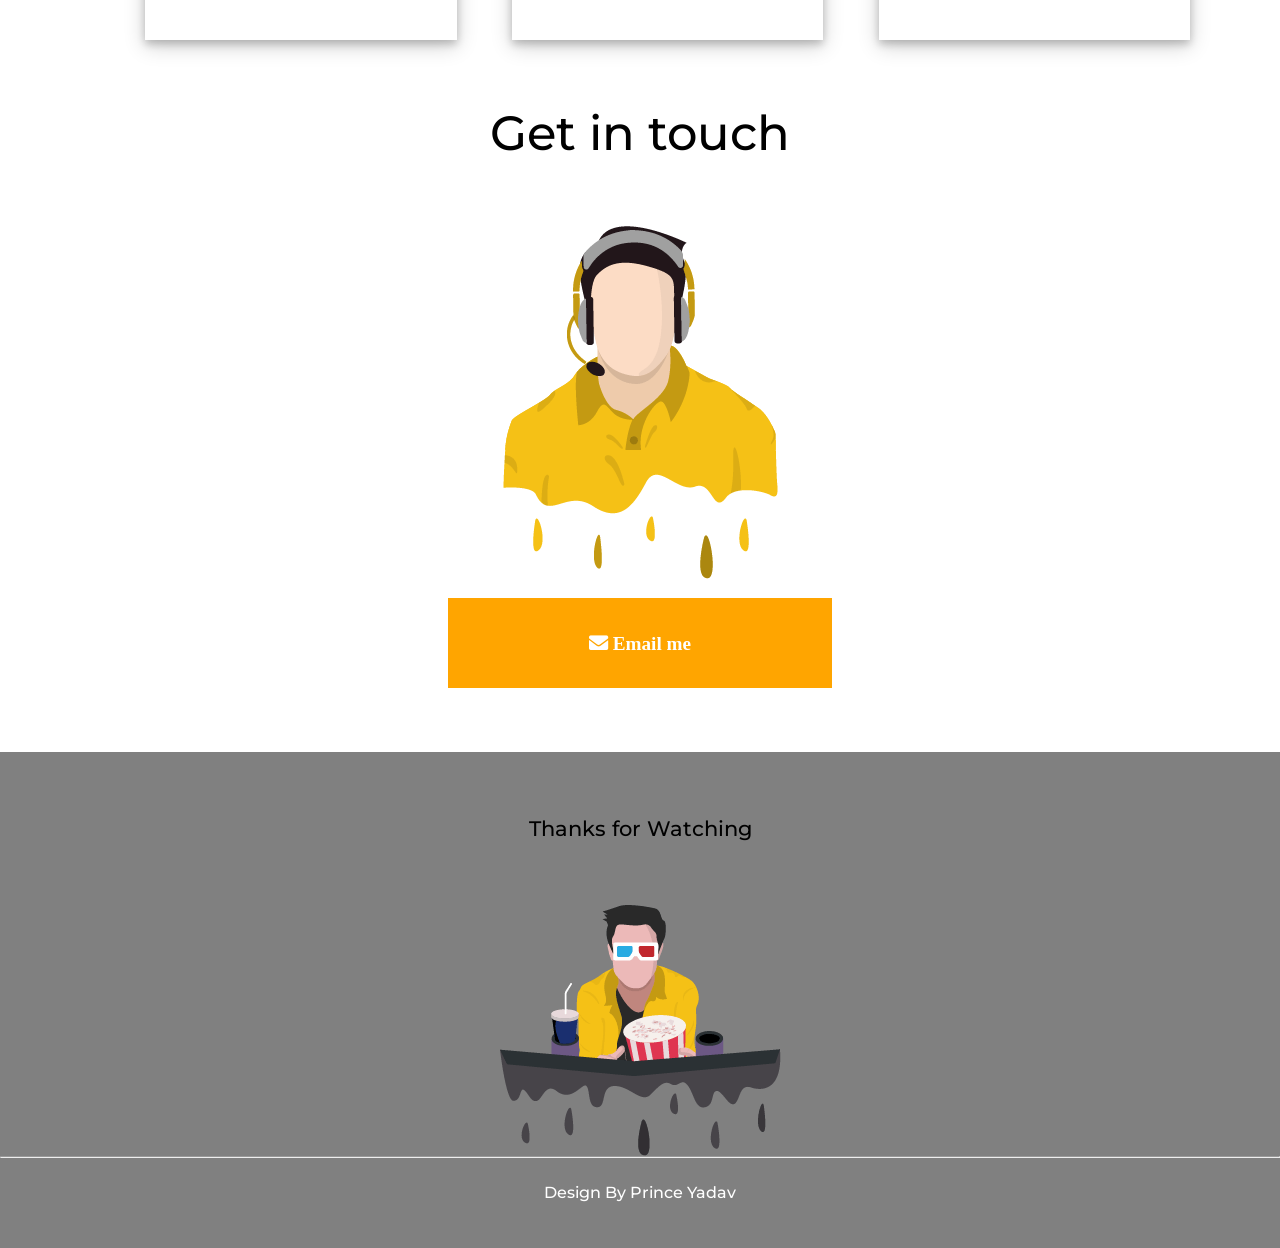
==== commit 889c47fb: "minor changes in about" ====
--- a/index-1.html
+++ b/index-1.html
@@ -4,7 +4,9 @@
 <head>
   <meta charset="utf-8">
   <title>Portfolio</title>
-    <link rel="icon" href="https://encrypted-tbn0.gstatic.com/images?q=tbn:ANd9GcSPEcuhQC7vsPDCShWqb6FzvD2NGjqCObwURg&usqp=CAU" type="image/gif" sizes="16x16">
+  <link rel="icon"
+    href="https://encrypted-tbn0.gstatic.com/images?q=tbn:ANd9GcSPEcuhQC7vsPDCShWqb6FzvD2NGjqCObwURg&usqp=CAU"
+    type="image/gif" sizes="16x16">
   <meta name="viewport" content="width=device-width, initial-scale=1.0">
   <link rel="stylesheet" href="css/style.css">
   <link rel="stylesheet" href="https://cdnjs.cloudflare.com/ajax/libs/font-awesome/5.15.3/css/all.min.css" />
@@ -61,8 +63,9 @@
         </div>
 
       </div>
-      <div class="resume-view" >
-        <a href="https://drive.google.com/file/d/1YtrXdr2hMhgiKKltR0AOXJwqz-3BMP0E/view?usp=sharing" target="_blank" download>
+      <div class="resume-view">
+        <a href="https://drive.google.com/file/d/1YtrXdr2hMhgiKKltR0AOXJwqz-3BMP0E/view?usp=sharing" target="_blank"
+          download>
           <button class="resume-view-button">View Resume</button>
         </a>
 
@@ -77,8 +80,9 @@
         <h1 class="about-heading h1-tag"><i>About:</i></h1>
       </div>
       <div class="more_about_me">
-        <h2 class="more-about-text"><i>I'm a final year undergraduate student, currently pursuing a major in Information
-            Technology from ABES Engineering College, Ghaziabad. I have keen interest in Front-end Development,
+        <h2 class="more-about-text"><i>I'm a final year undergraduate student, currently pursuing a major in Computer
+            Science and Engineering from ABES Engineering College, Ghaziabad. I have keen interest in Front-end
+            Development,
             Interaction Design and Graphic Designing too.</i></h2>
       </div>
 
@@ -199,4 +203,4 @@
   </section>
 </body>
 
-</html>
+</html>
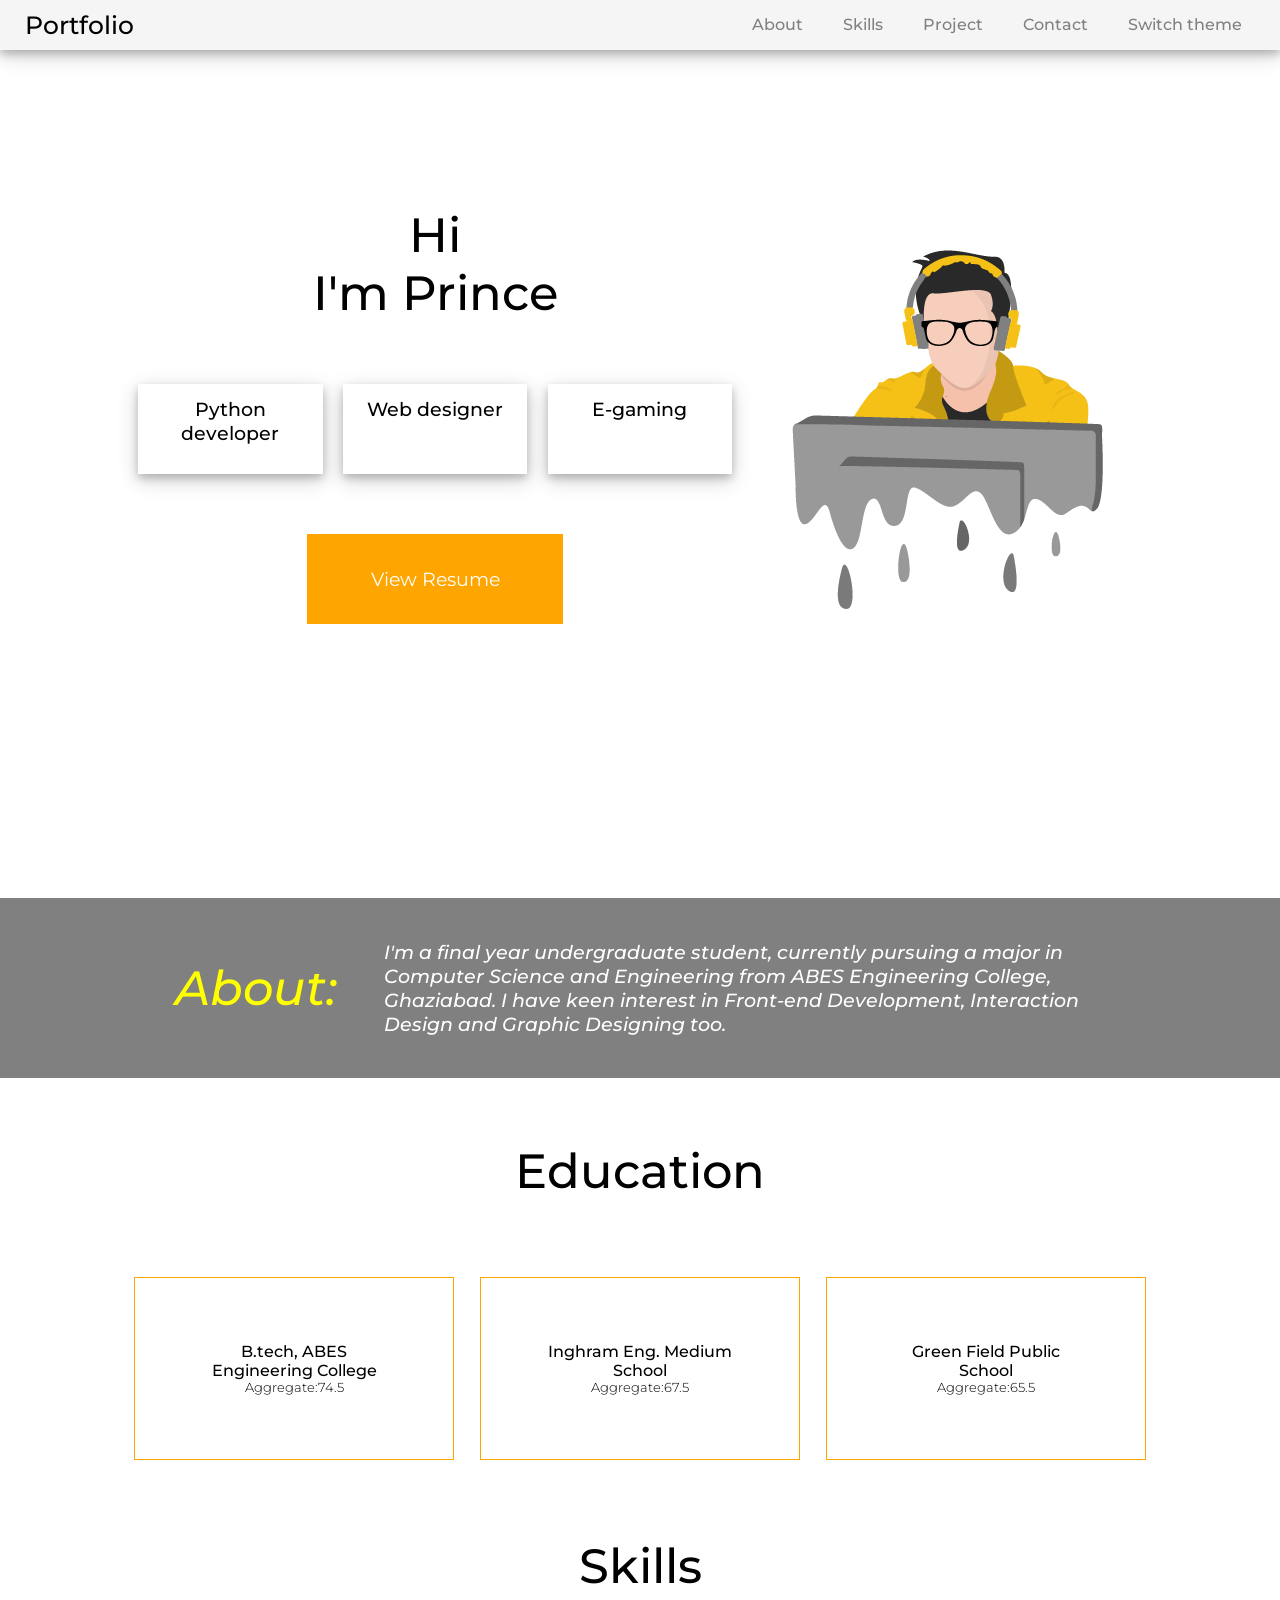
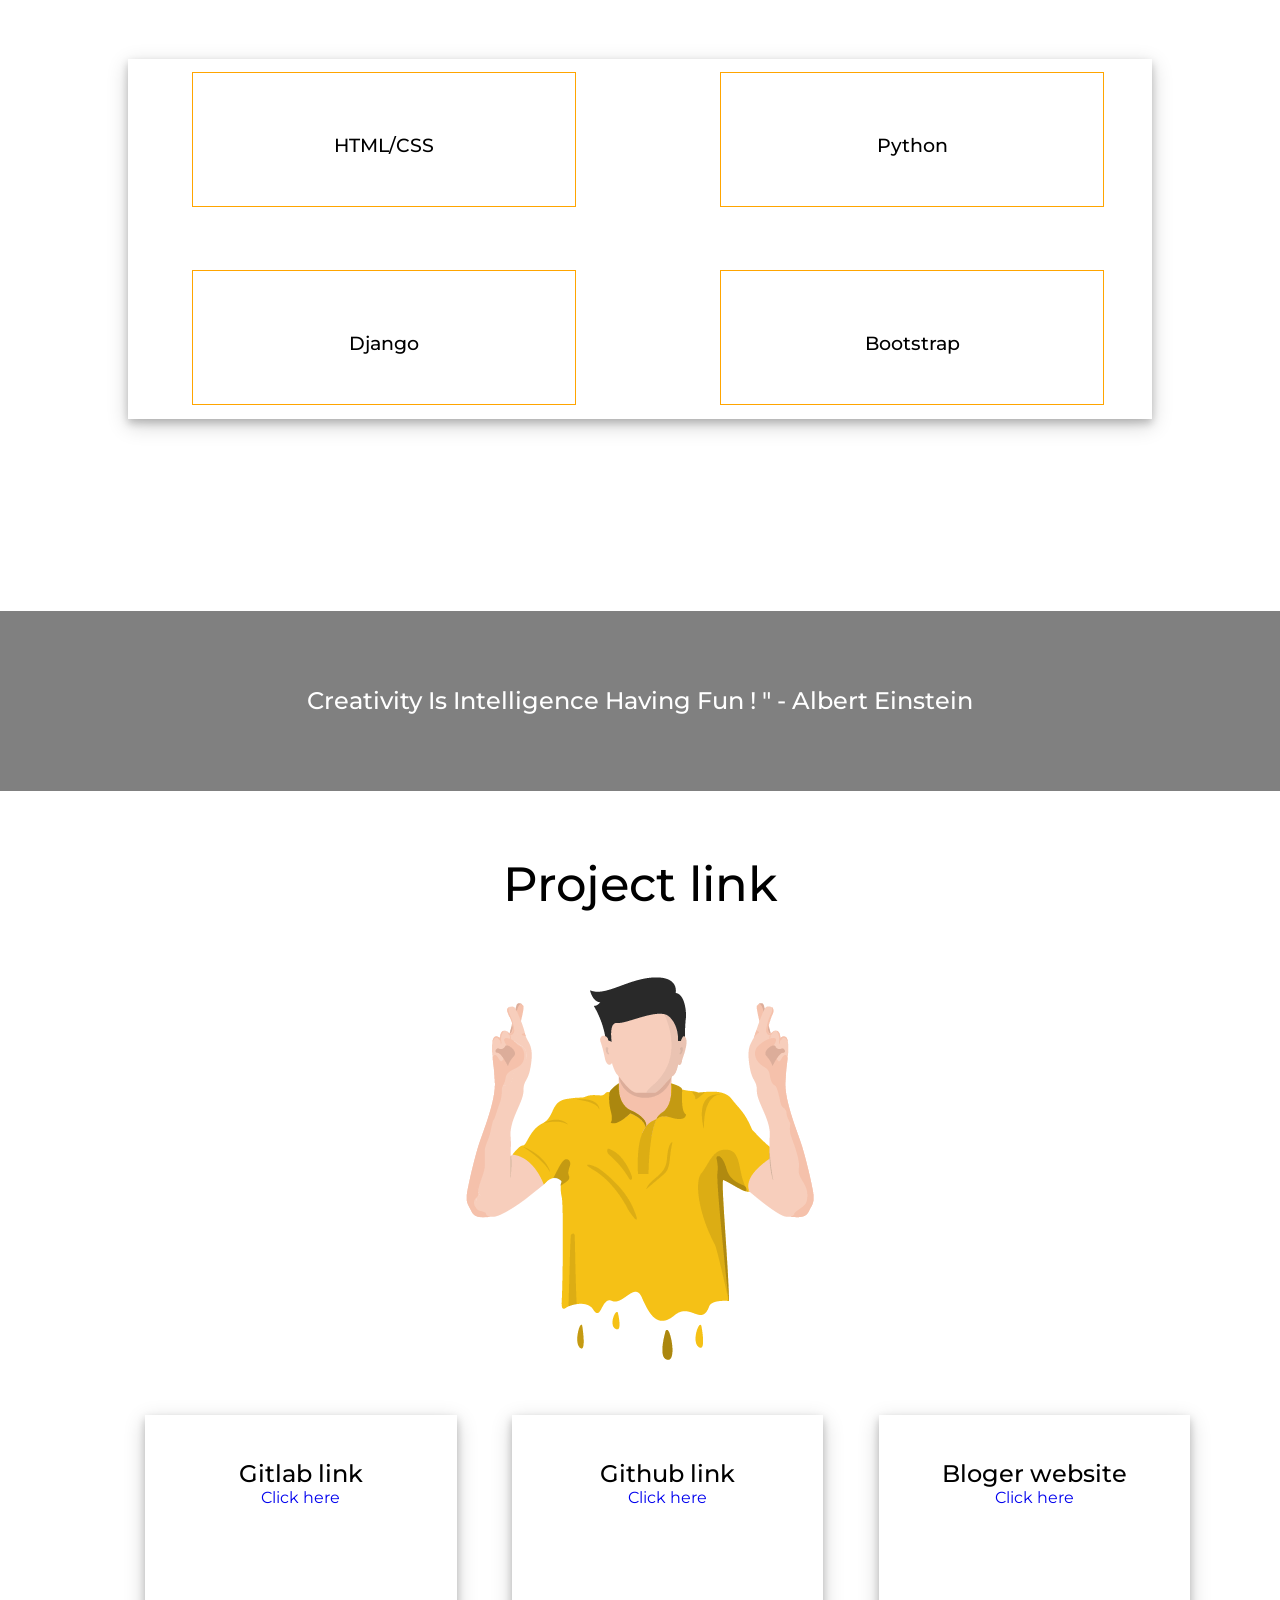
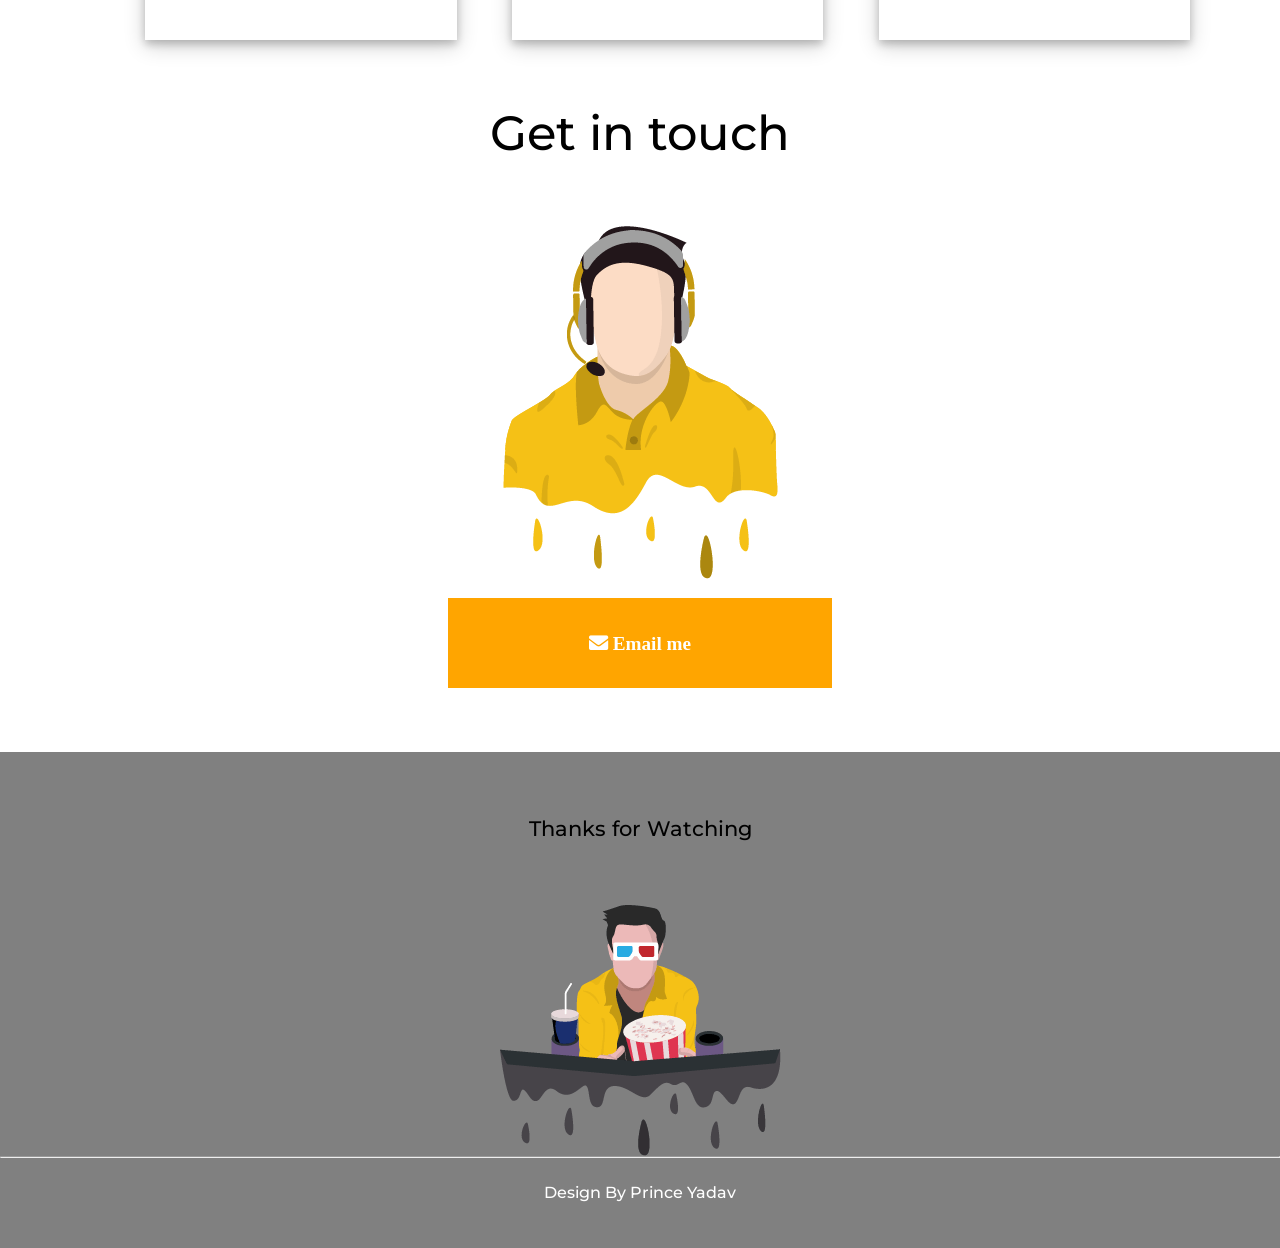
==== commit 28c0fcba: "Change in ui" ====
--- a/index-1.html
+++ b/index-1.html
@@ -36,12 +36,12 @@
   </nav>
 
   <section id="banner">
-    <div class="container-banner">
+    <div class="container-banner" >
       <div class="banner-image">
         <img class="banner-image-hero" src='image/hero-img-8.png' alt="Banner Image">
 
       </div>
-      <div class="banner-intro">
+      <div class="banner-intro" >
         <h1 class="bannr-intro-text">Hi</h1>
         <h1 class="bannr-intro-text">I'm Prince</h1>
       </div>
--- a/css/style.css
+++ b/css/style.css
@@ -279,26 +279,27 @@
 }
 
 @media screen and (min-width: 768px) {
+  #banner{
+    height: 80vh;
+  }
   .container-banner {
     margin: auto;
-    height: 80vh;
+    height: 70vh;
     width: 80vw;
     display: grid;
     grid-template-columns: 1fr 1fr 1fr 2fr;
     grid-template-rows: repeat(3, 1fr);
   }
-  .h1-tag{
+  .h1-tag {
     color: yellow;
-    
   }
   .banner-intro {
-    
     margin-top: 10%;
     grid-row: 1/2;
     grid-column: 1/4;
     text-align: center;
     margin-bottom: 0%;
-
+    padding-top:5% ;
   }
   .banner-image {
     grid-row: 1/-1;
@@ -308,6 +309,7 @@
     align-items: center;
   }
   .bannr-intro-text {
+    
     font-size: 3em;
     font-weight: 500;
   }
@@ -321,7 +323,7 @@
     height: 10vh;
     margin: auto;
     box-shadow: 0 4px 8px 0 rgba(0, 0, 0, 0.2), 0 6px 20px 0 rgba(0, 0, 0, 0.19);
-    padding: 5%;
+    padding: 4%;
   }
   .skill-text {
     margin-top: 3%;
@@ -435,7 +437,7 @@
     width: 25vw;
     height: 25vh;
   }
-  .git-link{
+  .git-link {
     font-weight: 500;
   }
   .contact-button {
